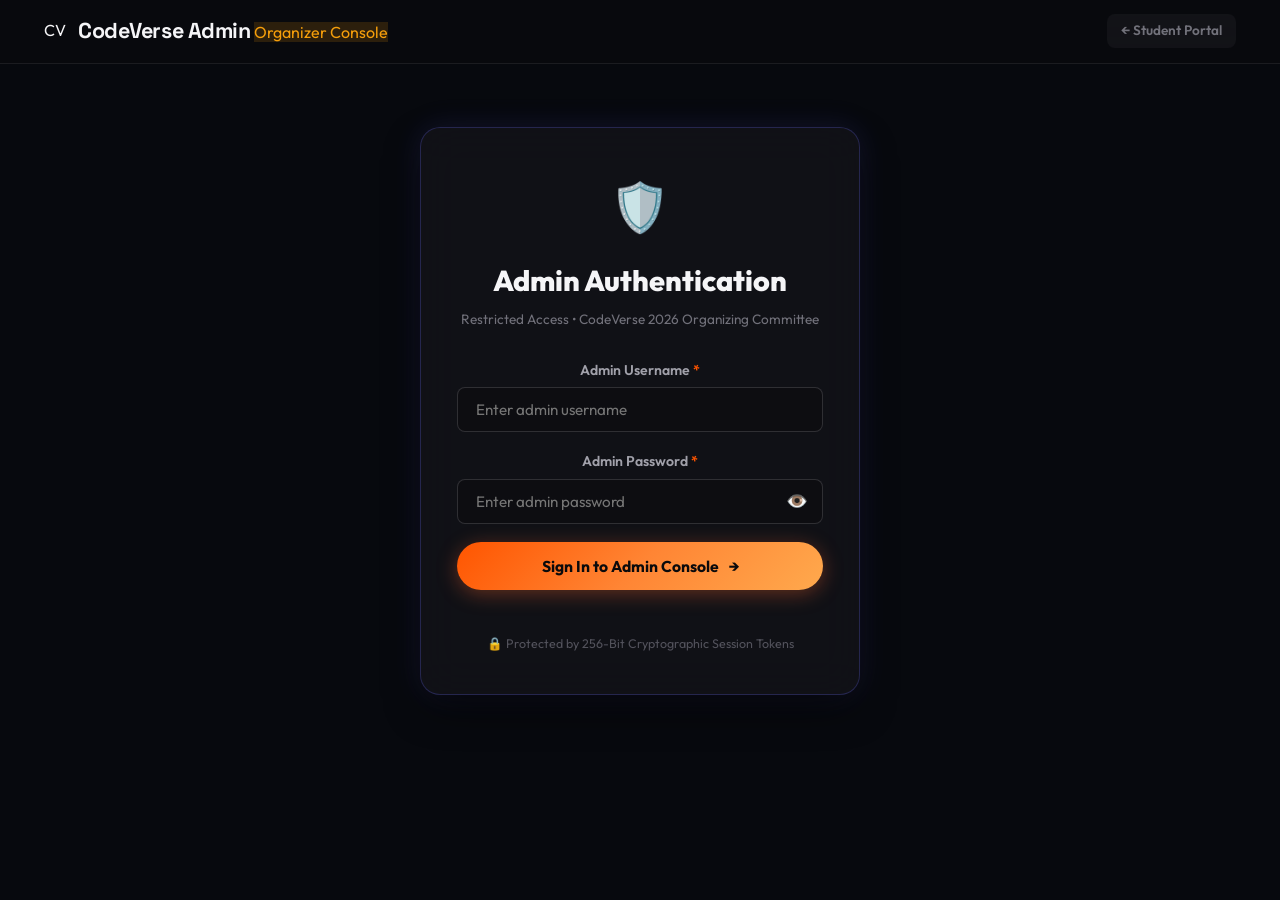
==== public/admin.html @ badb793f "Working" ====
<!DOCTYPE html>
<html lang="en">
<head>
  <meta charset="UTF-8">
  <meta name="viewport" content="width=device-width, initial-scale=1.0">
  <title>Admin Dashboard | CodeVerse Hackathon 2026</title>
  <meta name="description" content="Organizer verification portal for CodeVerse Hackathon 2026. Review registrations, verify UTR payments, view receipts, and export rosters.">
  <link rel="preconnect" href="https://fonts.googleapis.com">
  <link rel="preconnect" href="https://fonts.gstatic.com" crossorigin>
  <link href="https://fonts.googleapis.com/css2?family=Outfit:wght@300;400;500;600;700;800&family=Space+Grotesk:wght@500;600;700;800&family=JetBrains+Mono:wght@400;500;600;700&display=swap" rel="stylesheet">
  <link rel="stylesheet" href="styles.css">
  <link rel="stylesheet" href="admin.css">
</head>
<body class="admin-body">
  <!-- CRT Matrix Scanline Overlay -->
  <div class="cyber-scanline" aria-hidden="true"></div>

  <!-- Ambient background glow elements -->
  <div class="glow-orb orb-1" aria-hidden="true"></div>
  <div class="glow-orb orb-2" aria-hidden="true"></div>

  <!-- Top Navigation -->
  <header class="navbar">
    <div class="nav-container">
      <a href="admin.html" class="nav-brand">
        <div class="brand-symbol">CV</div>
        <div class="brand-text">
          <span class="brand-title">CodeVerse <span class="brand-gradient">Admin</span></span>
          <span class="brand-badge admin-badge">Organizer Console</span>
        </div>
      </a>

      <div class="nav-links">
        <a href="index.html" class="nav-link" id="link-student-portal" title="Return to student portal & log out">
          ← Student Portal
        </a>
        <div id="nav-auth-controls" class="hidden auth-nav-group">
          <span class="user-greeting-badge">
            <span class="online-indicator"></span>
            <span id="nav-user-display">Metaverse_Admin</span>
          </span>
          <button type="button" class="btn btn-primary btn-sm" id="btn-export-excel" title="Download Master Excel Workbook">
            📥 Export Excel (.xlsx)
          </button>
          <button type="button" class="btn btn-secondary btn-sm" id="btn-admin-logout" title="Sign out of admin session & return to landing page">
            🔒 Logout
          </button>
        </div>
      </div>
    </div>
  </header>

  <!-- ================= AUTHENTICATION / LOGIN SCREEN ================= -->
  <section id="admin-login-screen" class="login-wrapper">
    <div class="card login-card">
      <div class="login-header">
        <div class="login-shield-icon">🛡️</div>
        <h1 class="login-title">Admin Authentication</h1>
        <p class="login-subtitle">Restricted Access • CodeVerse 2026 Organizing Committee</p>
      </div>

      <div id="login-error-alert" class="login-alert hidden">
        ❌ Invalid admin credentials. Access denied.
      </div>

      <form id="admin-login-form" novalidate>
        <div class="form-group mb-3">
          <label for="admin-login-user" class="form-label">
            Admin Username <span class="required">*</span>
          </label>
          <input type="text" id="admin-login-user" class="form-input" placeholder="Enter admin username" required autocomplete="username">
        </div>

        <div class="form-group mb-4">
          <label for="admin-login-pass" class="form-label">
            Admin Password <span class="required">*</span>
          </label>
          <div class="password-input-wrapper">
            <input type="password" id="admin-login-pass" class="form-input" placeholder="Enter admin password" required autocomplete="current-password">
            <button type="button" class="btn-toggle-pass" id="btn-toggle-pass" title="Show/Hide Password">👁️</button>
          </div>
        </div>

        <button type="submit" class="btn btn-primary btn-block" id="btn-submit-login">
          Sign In to Admin Console <span class="btn-arrow">→</span>
        </button>
      </form>

      <div class="login-footer">
        <span>🔒 Protected by 256-Bit Cryptographic Session Tokens</span>
      </div>
    </div>
  </section>

  <!-- ================= MAIN ADMIN DASHBOARD (PROTECTED) ================= -->
  <main id="admin-dashboard-screen" class="container admin-container hidden">
    <!-- Admin Header -->
    <div class="admin-header-row">
      <div>
        <h1 class="admin-page-title">Team Verification & Payment Audit</h1>
        <p class="admin-page-sub">
          Review incoming teams who have <strong>fully submitted</strong> details, transaction UTR, and uploaded payment receipts.
        </p>
      </div>
      <div class="admin-actions-top">
        <button type="button" class="btn btn-secondary btn-sm" id="btn-refresh-data">
          🔄 Refresh
        </button>
      </div>
    </div>

    <!-- Live Metric Cards -->
    <div class="metrics-grid">
      <div class="metric-card">
        <div class="metric-card-icon bg-indigo">👥</div>
        <div class="metric-card-data">
          <span class="metric-card-label">Fully Submitted</span>
          <span class="metric-card-num" id="stat-total-teams">0</span>
        </div>
      </div>

      <div class="metric-card">
        <div class="metric-card-icon bg-amber">⏳</div>
        <div class="metric-card-data">
          <span class="metric-card-label">Pending Verification</span>
          <span class="metric-card-num text-amber" id="stat-pending-verification">0</span>
        </div>
      </div>

      <div class="metric-card">
        <div class="metric-card-icon bg-emerald">✅</div>
        <div class="metric-card-data">
          <span class="metric-card-label">Verified Teams</span>
          <span class="metric-card-num text-emerald" id="stat-verified-teams">0</span>
        </div>
      </div>

      <div class="metric-card">
        <div class="metric-card-icon bg-rose">❌</div>
        <div class="metric-card-data">
          <span class="metric-card-label">Rejected</span>
          <span class="metric-card-num text-rose" id="stat-rejected-teams">0</span>
        </div>
      </div>

      <div class="metric-card">
        <div class="metric-card-icon bg-cyan">💰</div>
        <div class="metric-card-data">
          <span class="metric-card-label">Verified Revenue</span>
          <span class="metric-card-num text-cyan" id="stat-total-revenue">₹0</span>
        </div>
      </div>
    </div>

    <!-- Edit Window & Deadline Settings Card -->
    <div class="card admin-settings-card">
      <div class="settings-card-header">
        <div class="settings-title-group">
          <span class="settings-icon">⏰</span>
          <div>
            <h3 class="settings-title">Student Registration & Team Edit Deadline</h3>
            <p class="settings-sub">Set the deadline until which students can update team name, topics, leader, and member details.</p>
          </div>
        </div>
        <div id="deadline-status-pill" class="badge-deadline open">
          <span class="status-indicator-dot pulse"></span>
          <span id="deadline-status-text">Edit Window: Open</span>
        </div>
      </div>

      <div class="settings-form-row">
        <div class="deadline-input-wrap">
          <label for="admin-deadline-input" class="form-label">Set Edit Deadline (Date & Time):</label>
          <input type="datetime-local" id="admin-deadline-input" class="form-input deadline-datetime-input">
        </div>
        <div class="settings-btn-group">
          <button type="button" class="btn btn-primary" id="btn-save-deadline">
            💾 Save Deadline
          </button>
          <button type="button" class="btn btn-secondary" id="btn-clear-deadline" title="Allow edits indefinitely">
            🔓 Open Indefinitely
          </button>
        </div>
      </div>
      <div class="deadline-active-info">
        Current Setting: <strong id="current-deadline-display">No deadline set (Edits are open)</strong>
      </div>
    </div>

    <!-- Filter & Search Toolbar -->
    <div class="admin-toolbar card">
      <div class="search-box">
        <span class="search-icon">🔍</span>
        <input type="text" id="admin-search-input" class="search-input" placeholder="Search by Team Name, Reg ID, UTR, or Leader...">
      </div>

      <div class="filter-group">
        <label for="admin-filter-status" class="filter-label">Verification Status:</label>
        <select id="admin-filter-status" class="filter-select">
          <option value="ALL">All Fully Submitted</option>
          <option value="PENDING_VERIFICATION" selected>Pending Verification Only</option>
          <option value="VERIFIED">Verified Only</option>
          <option value="REJECTED">Rejected Only</option>
        </select>
      </div>
    </div>

    <!-- Teams Table -->
    <div class="card table-card">
      <div class="table-responsive">
        <table class="admin-table">
          <thead>
            <tr>
              <th>Reg ID</th>
              <th>Team & Track</th>
              <th>Team Leader</th>
              <th>Members</th>
              <th>Payment & UTR</th>
              <th>Proof Screenshot</th>
              <th>Status</th>
              <th>Actions</th>
            </tr>
          </thead>
          <tbody id="admin-table-body">
            <!-- Dynamically populated -->
            <tr>
              <td colspan="8" class="text-center py-5">Loading registrations...</td>
            </tr>
          </tbody>
        </table>
      </div>
    </div>
  </main>

  <!-- ================= DETAIL & VERIFICATION MODAL ================= -->
  <div class="modal-overlay hidden" id="team-detail-modal">
    <div class="modal-card modal-lg">
      <div class="modal-header">
        <div class="modal-header-left">
          <button type="button" class="btn btn-secondary btn-sm btn-modal-back" id="btn-modal-header-back" title="Go back to registrations table">
            ← Back
          </button>
          <div>
            <h3 class="modal-title" id="modal-team-title">Team Name</h3>
            <span class="modal-subtitle monospace" id="modal-team-reg-id">CV26-TM-XXXXX</span>
          </div>
        </div>
        <button type="button" class="modal-close" id="modal-detail-close" aria-label="Close modal">&times;</button>
      </div>

      <div class="modal-body">
        <!-- Team & Track Banner -->
        <div class="modal-info-row">
          <div class="modal-info-pill">
            <span class="info-label">Track:</span>
            <strong id="modal-track-val">-</strong>
          </div>
          <div class="modal-info-pill">
            <span class="info-label">Project:</span>
            <span id="modal-project-val">-</span>
          </div>
          <div class="modal-info-pill">
            <span class="info-label">Submitted:</span>
            <span id="modal-created-val">-</span>
          </div>
        </div>

        <!-- Roster Section (All 4 Members Dedicated Space) -->
        <div class="modal-section">
          <h4 class="modal-section-title">Team Members Details (Leader + Members)</h4>
          <div class="table-responsive">
            <table class="roster-table mini">
              <thead>
                <tr>
                  <th>Role</th>
                  <th>Full Name</th>
                  <th>Reg. / Roll Number</th>
                  <th>College Email</th>
                  <th>Phone Number</th>
                </tr>
              </thead>
              <tbody id="modal-roster-tbody">
                <!-- Roster rows -->
              </tbody>
            </table>
          </div>
        </div>

        <!-- Payment Verification Box -->
        <div class="modal-section payment-review-section">
          <h4 class="modal-section-title">Payment Transaction & Screenshot Proof</h4>
          <div class="payment-audit-grid">
            <div class="audit-details">
              <div class="audit-row">
                <span class="audit-key">Payment Method:</span>
                <strong id="modal-pay-method">UPI</strong>
              </div>
              <div class="audit-row">
                <span class="audit-key">Transaction ID / UTR:</span>
                <span class="audit-val monospace font-bold" id="modal-pay-utr">-</span>
              </div>
              <div class="audit-row">
                <span class="audit-key">Amount Paid:</span>
                <strong class="text-emerald" id="modal-pay-amount">₹400</strong>
              </div>
              <div class="audit-row">
                <span class="audit-key">Transaction Date:</span>
                <span id="modal-pay-date">-</span>
              </div>
              <div class="audit-row">
                <span class="audit-key">Proof Uploaded:</span>
                <span id="modal-pay-submitted">-</span>
              </div>
              <div class="audit-row">
                <span class="audit-key">Existing Remarks:</span>
                <span id="modal-pay-notes" class="text-muted">None</span>
              </div>
            </div>

            <!-- Proof Image Preview -->
            <div class="audit-proof-box">
              <span class="audit-key">Screenshot Proof:</span>
              <div id="modal-proof-container" class="proof-container">
                <!-- Image or placeholder -->
              </div>
            </div>
          </div>
        </div>

        <!-- Verification Action Form -->
        <div class="modal-section action-section">
          <h4 class="modal-section-title">Organizer Verification Decision</h4>
          <div class="verification-controls">
            <div class="form-group mb-3">
              <label for="admin-action-notes" class="form-label">Organizer Notes / Rejection Reason (optional):</label>
              <input type="text" id="admin-action-notes" class="form-input" placeholder="e.g. UTR cross-verified in bank statement">
            </div>

            <div class="action-buttons-row">
              <button type="button" class="btn btn-success font-bold" id="btn-action-verify">
                ✅ Accept & Verify Team
              </button>
              <button type="button" class="btn btn-danger font-bold" id="btn-action-reject">
                ❌ Reject Payment
              </button>
              <button type="button" class="btn btn-warning" id="btn-action-pending">
                ⏳ Revert to Pending
              </button>
              <button type="button" class="btn btn-primary" id="btn-action-open-edit">
                ✏️ Edit Team Data
              </button>
              <button type="button" class="btn btn-danger-soft" id="btn-action-delete-team" title="Permanently delete this team registration">
                🗑️ Delete Team
              </button>
              <button type="button" class="btn btn-secondary" id="btn-modal-back">
                ← Back to Table
              </button>
            </div>
          </div>
        </div>

      </div>
    </div>
  </div>

  <!-- ================= ADMIN FULL DATA EDIT MODAL ================= -->
  <div class="modal-overlay hidden" id="admin-edit-modal">
    <div class="modal-card modal-lg">
      <div class="modal-header">
        <div class="modal-header-left">
          <button type="button" class="btn btn-secondary btn-sm" id="btn-admin-edit-cancel">← Cancel</button>
          <div>
            <h3 class="modal-title">✏️ Admin Edit: <span id="edit-modal-team-title">Team Name</span></h3>
            <span class="modal-subtitle monospace" id="edit-modal-reg-id">CV26-TM-XXXXX</span>
          </div>
        </div>
        <button type="button" class="modal-close" id="btn-admin-edit-close" aria-label="Close modal">&times;</button>
      </div>

      <form id="admin-edit-form" class="modal-body">
        <!-- Team & Track Settings -->
        <div class="modal-section">
          <h4 class="modal-section-title">1. Team & Track Details</h4>
          <div class="form-grid-3">
            <div class="form-group">
              <label class="form-label" for="edit-team-name">Team Name:</label>
              <input type="text" id="edit-team-name" class="form-input" required>
            </div>
            <div class="form-group">
              <label class="form-label" for="edit-team-track">Innovation Sector / Track:</label>
              <select id="edit-team-track" class="form-input form-select" required>
                <option value="AI & Intelligent Systems">AI & Intelligent Systems</option>
                <option value="Web3, DeFi & Cryptography">Web3, DeFi & Cryptography</option>
                <option value="Cybersecurity & Cloud Resilience">Cybersecurity & Cloud Resilience</option>
                <option value="HealthTech & BioInformatics">HealthTech & BioInformatics</option>
                <option value="FinTech & Algorithmic Systems">FinTech & Algorithmic Systems</option>
                <option value="Open Innovation / Moonshots">Open Innovation / Moonshots</option>
              </select>
            </div>
            <div class="form-group">
              <label class="form-label" for="edit-team-status">Verification Status:</label>
              <select id="edit-team-status" class="form-input form-select" required>
                <option value="VERIFIED">VERIFIED</option>
                <option value="PENDING_VERIFICATION">PENDING_VERIFICATION</option>
                <option value="REJECTED">REJECTED</option>
              </select>
            </div>
          </div>

          <div class="form-group mt-3">
            <label class="form-label" for="edit-project-title">Project Title (Optional):</label>
            <input type="text" id="edit-project-title" class="form-input" placeholder="e.g. Autonomous Reasoning Agent">
          </div>
        </div>

        <!-- 4 Members Details -->
        <div class="modal-section">
          <h4 class="modal-section-title">2. Squad Members (Leader + 3 Members)</h4>

          <!-- Leader -->
          <div class="member-edit-card leader-card">
            <div class="member-edit-header">
              <span class="member-role-badge leader-badge">👑 Team Leader (Member 1)</span>
            </div>
            <div class="form-grid-4">
              <div class="form-group">
                <label class="form-label">Full Name:</label>
                <input type="text" id="edit-m1-name" class="form-input" required>
              </div>
              <div class="form-group">
                <label class="form-label">Reg. / Roll Number:</label>
                <input type="text" id="edit-m1-reg" class="form-input monospace" required>
              </div>
              <div class="form-group">
                <label class="form-label">College Email:</label>
                <input type="email" id="edit-m1-email" class="form-input" required>
              </div>
              <div class="form-group">
                <label class="form-label">Phone Number:</label>
                <input type="tel" id="edit-m1-phone" class="form-input monospace" required>
              </div>
            </div>
          </div>

          <!-- Member 2 -->
          <div class="member-edit-card">
            <div class="member-edit-header">
              <span class="member-role-badge">👥 Member 2</span>
            </div>
            <div class="form-grid-4">
              <div class="form-group">
                <label class="form-label">Full Name:</label>
                <input type="text" id="edit-m2-name" class="form-input" required>
              </div>
              <div class="form-group">
                <label class="form-label">Reg. / Roll Number:</label>
                <input type="text" id="edit-m2-reg" class="form-input monospace" required>
              </div>
              <div class="form-group">
                <label class="form-label">College Email:</label>
                <input type="email" id="edit-m2-email" class="form-input" required>
              </div>
              <div class="form-group">
                <label class="form-label">Phone Number:</label>
                <input type="tel" id="edit-m2-phone" class="form-input monospace" required>
              </div>
            </div>
          </div>

          <!-- Member 3 -->
          <div class="member-edit-card">
            <div class="member-edit-header">
              <span class="member-role-badge">👥 Member 3</span>
            </div>
            <div class="form-grid-4">
              <div class="form-group">
                <label class="form-label">Full Name:</label>
                <input type="text" id="edit-m3-name" class="form-input" required>
              </div>
              <div class="form-group">
                <label class="form-label">Reg. / Roll Number:</label>
                <input type="text" id="edit-m3-reg" class="form-input monospace" required>
              </div>
              <div class="form-group">
                <label class="form-label">College Email:</label>
                <input type="email" id="edit-m3-email" class="form-input" required>
              </div>
              <div class="form-group">
                <label class="form-label">Phone Number:</label>
                <input type="tel" id="edit-m3-phone" class="form-input monospace" required>
              </div>
            </div>
          </div>

          <!-- Member 4 -->
          <div class="member-edit-card">
            <div class="member-edit-header">
              <span class="member-role-badge">👥 Member 4</span>
            </div>
            <div class="form-grid-4">
              <div class="form-group">
                <label class="form-label">Full Name:</label>
                <input type="text" id="edit-m4-name" class="form-input" required>
              </div>
              <div class="form-group">
                <label class="form-label">Reg. / Roll Number:</label>
                <input type="text" id="edit-m4-reg" class="form-input monospace" required>
              </div>
              <div class="form-group">
                <label class="form-label">College Email:</label>
                <input type="email" id="edit-m4-email" class="form-input" required>
              </div>
              <div class="form-group">
                <label class="form-label">Phone Number:</label>
                <input type="tel" id="edit-m4-phone" class="form-input monospace" required>
              </div>
            </div>
          </div>
        </div>

        <!-- Payment Details -->
        <div class="modal-section">
          <h4 class="modal-section-title">3. Payment Details</h4>
          <div class="form-grid-3">
            <div class="form-group">
              <label class="form-label" for="edit-pay-utr">Transaction ID / UTR:</label>
              <input type="text" id="edit-pay-utr" class="form-input monospace font-bold" required>
            </div>
            <div class="form-group">
              <label class="form-label" for="edit-pay-amount">Amount Paid (₹):</label>
              <input type="number" id="edit-pay-amount" class="form-input" value="400" required>
            </div>
            <div class="form-group">
              <label class="form-label" for="edit-pay-method">Payment Method:</label>
              <select id="edit-pay-method" class="form-input form-select">
                <option value="UPI">UPI</option>
                <option value="Bank Transfer">Bank Transfer (NEFT/IMPS)</option>
              </select>
            </div>
          </div>
          <div class="form-group mt-3">
            <label class="form-label" for="edit-pay-notes">Admin Notes / Remarks:</label>
            <input type="text" id="edit-pay-notes" class="form-input" placeholder="e.g. Verified against bank statement">
          </div>
        </div>

        <!-- Form Submission Footer -->
        <div class="action-buttons-row mt-4">
          <button type="submit" class="btn btn-primary font-bold" id="btn-save-admin-edit">
            💾 Save All Updates
          </button>
          <button type="button" class="btn btn-secondary" id="btn-admin-edit-cancel-bottom">
            Cancel
          </button>
        </div>
      </form>
    </div>
  </div>

  <!-- ================= IMAGE LIGHTBOX MODAL ================= -->
  <div class="modal-overlay hidden" id="lightbox-modal">
    <div class="lightbox-content">
      <button type="button" class="modal-close lightbox-close" id="lightbox-close">&times;</button>
      <img id="lightbox-img" src="" alt="Payment Receipt Proof Enclosure" class="lightbox-image">
    </div>
  </div>

  <!-- Toast Notification Container -->
  <div class="toast-container" id="toast-container"></div>

  <script src="admin.js"></script>
</body>
</html>
---- public/styles.css ----
/* ==========================================================================
   CODEVERSE HACKATHON 2026 — FUTURISTIC 3D PARALLAX & GLASSMORPHISM THEME
   Palette: Dark Charcoal (#0a0a0c, #111115), Neon Orange / Radiant Copper (#ff5500, #ff6b2b, #ffa94d),
   Off-White typography (#f5f5f7), Glassmorphic frosted panels, 3D Tilt & Parallax depth.
   ========================================================================== */

@import url('https://fonts.googleapis.com/css2?family=Space+Grotesk:wght@400;500;600;700;800&family=Outfit:wght@300;400;500;600;700;800&family=JetBrains+Mono:wght@400;500;600;700&display=swap');

:root {
  /* Core Charcoal Backgrounds */
  --bg-base: #0a0a0c;
  --bg-deep: #070709;
  --bg-surface: rgba(18, 18, 24, 0.7);
  --bg-surface-solid: #121218;
  --bg-card: rgba(22, 22, 28, 0.65);
  --bg-card-hover: rgba(30, 30, 38, 0.85);
  --bg-input: rgba(14, 14, 18, 0.95);
  --bg-modal: rgba(16, 16, 22, 0.92);

  /* Neon Orange & Radiant Copper Accents */
  --copper: #ff6b2b;
  --copper-hot: #ff5500;
  --copper-light: #ff8534;
  --copper-soft: #ffa94d;
  --copper-glow: rgba(255, 107, 43, 0.35);
  --copper-glow-lg: 0 0 35px rgba(255, 107, 43, 0.45);
  --copper-subtle: rgba(255, 107, 43, 0.12);
  --copper-border: rgba(255, 107, 43, 0.28);
  --copper-border-bright: rgba(255, 107, 43, 0.65);

  /* Gradients */
  --grad-copper: linear-gradient(135deg, #ff5500 0%, #ff8534 50%, #ffa94d 100%);
  --grad-copper-dark: linear-gradient(135deg, rgba(255, 85, 0, 0.15) 0%, rgba(255, 133, 52, 0.05) 100%);
  --grad-gold: linear-gradient(135deg, #ffb703 0%, #fd9e02 100%);

  /* Neutrals & Typography */
  --text-main: #f5f5f7;
  --text-secondary: #a1a1aa;
  --text-muted: #71717a;
  --text-dim: #52525b;

  /* Glassmorphism Borders & Shadows */
  --border-glass: rgba(255, 255, 255, 0.08);
  --border-glass-light: rgba(255, 255, 255, 0.14);
  --shadow-glass: 0 16px 40px rgba(0, 0, 0, 0.65);
  --shadow-card-hover: 0 24px 60px rgba(0, 0, 0, 0.8), 0 0 30px rgba(255, 107, 43, 0.2);

  /* Status Tokens */
  --success: #10b981;
  --success-glow: rgba(16, 185, 129, 0.3);
  --warning: #f59e0b;
  --danger: #ef4444;

  /* Fonts */
  --font-display: 'Space Grotesk', -apple-system, BlinkMacSystemFont, sans-serif;
  --font-body: 'Outfit', -apple-system, BlinkMacSystemFont, sans-serif;
  --font-mono: 'JetBrains Mono', monospace;

  /* Radii */
  --radius-sm: 8px;
  --radius-md: 14px;
  --radius-lg: 20px;
  --radius-full: 9999px;

  /* Transitions */
  --ease-smooth: cubic-bezier(0.16, 1, 0.3, 1);
  --trans-fast: 180ms var(--ease-smooth);
  --trans-base: 280ms var(--ease-smooth);
  --trans-slow: 450ms var(--ease-smooth);
}

/* Base Reset */
*, *::before, *::after {
  box-sizing: border-box;
  margin: 0;
  padding: 0;
}

html {
  scroll-behavior: smooth;
  color-scheme: dark;
  background-color: var(--bg-base);
}

body {
  font-family: var(--font-body);
  background-color: var(--bg-base);
  color: var(--text-main);
  line-height: 1.6;
  min-height: 100vh;
  position: relative;
  overflow-x: hidden;
  -webkit-font-smoothing: antialiased;
}

img, svg, video, canvas {
  max-width: 100%;
  height: auto;
  display: block;
}

/* ================= BACKGROUND CANVAS & AMBIENT MESH ================= */
.particle-canvas {
  position: fixed;
  top: 0;
  left: 0;
  width: 100vw;
  height: 100vh;
  pointer-events: none;
  z-index: 0;
  opacity: 0.65;
}

.ambient-glow {
  position: fixed;
  border-radius: 50%;
  filter: blur(120px);
  pointer-events: none;
  z-index: 0;
  opacity: 0.35;
  will-change: transform;
}

.glow-1 {
  top: -10%;
  left: 30%;
  width: 600px;
  height: 600px;
  background: radial-gradient(circle, rgba(255, 85, 0, 0.28) 0%, transparent 70%);
  animation: orbFloat1 18s ease-in-out infinite alternate;
}

.glow-2 {
  top: 40%;
  right: -5%;
  width: 550px;
  height: 550px;
  background: radial-gradient(circle, rgba(255, 133, 52, 0.2) 0%, transparent 70%);
  animation: orbFloat2 22s ease-in-out infinite alternate;
}

.glow-3 {
  bottom: 5%;
  left: 10%;
  width: 500px;
  height: 500px;
  background: radial-gradient(circle, rgba(232, 89, 12, 0.18) 0%, transparent 70%);
  animation: orbFloat3 20s ease-in-out infinite alternate;
}

@keyframes orbFloat1 {
  0% { transform: translate(0, 0) scale(1); }
  100% { transform: translate(60px, 80px) scale(1.15); }
}

@keyframes orbFloat2 {
  0% { transform: translate(0, 0) scale(1); }
  100% { transform: translate(-80px, -60px) scale(1.1); }
}

@keyframes orbFloat3 {
  0% { transform: translate(0, 0) scale(1); }
  100% { transform: translate(50px, -70px) scale(1.2); }
}

/* ================= LIVE TICKER MARQUEE ================= */
.live-ticker-banner {
  background: rgba(14, 14, 18, 0.85);
  backdrop-filter: blur(10px);
  border-bottom: 1px solid var(--border-glass);
  color: var(--text-secondary);
  font-family: var(--font-mono);
  font-size: 0.78rem;
  padding: 8px 0;
  overflow: hidden;
  position: relative;
  z-index: 40;
}

.ticker-scroll {
  display: flex;
  width: max-content;
  animation: tickerLoop 32s linear infinite;
}

.ticker-content {
  display: flex;
  align-items: center;
  white-space: nowrap;
  gap: 16px;
  padding-right: 16px;
}

.ticker-badge {
  display: inline-flex;
  align-items: center;
  gap: 6px;
  background: var(--copper-subtle);
  color: var(--copper-light);
  border: 1px solid var(--copper-border);
  padding: 2px 8px;
  border-radius: var(--radius-full);
  font-weight: 700;
  font-size: 0.72rem;
}

.pulse-dot {
  width: 6px;
  height: 6px;
  border-radius: 50%;
  background: var(--copper-hot);
  box-shadow: 0 0 8px var(--copper-hot);
  animation: pulseLight 1.5s infinite;
}

@keyframes pulseLight {
  0%, 100% { opacity: 1; transform: scale(1); }
  50% { opacity: 0.4; transform: scale(0.85); }
}

.ticker-sep {
  color: var(--copper);
  opacity: 0.6;
}

.text-copper {
  color: var(--copper-light);
}

@keyframes tickerLoop {
  0% { transform: translateX(0); }
  100% { transform: translateX(-50%); }
}

/* ================= TOP NAVIGATION ================= */
.navbar {
  position: sticky;
  top: 0;
  z-index: 100;
  background: rgba(10, 10, 14, 0.75);
  backdrop-filter: blur(20px);
  -webkit-backdrop-filter: blur(20px);
  border-bottom: 1px solid var(--border-glass);
  padding: 14px 0;
  transition: all var(--trans-base);
}

.nav-container {
  max-width: 1240px;
  margin: 0 auto;
  padding: 0 24px;
  display: flex;
  align-items: center;
  justify-content: space-between;
}

/* Left: Logo & Website Name */
.nav-brand {
  display: flex;
  align-items: center;
  gap: 12px;
  text-decoration: none;
  color: var(--text-main);
  transition: transform var(--trans-fast);
}

.nav-brand:hover {
  transform: translateY(-1px);
}

.brand-logo-badge {
  width: 40px;
  height: 40px;
  border-radius: var(--radius-md);
  background: var(--grad-copper);
  display: flex;
  align-items: center;
  justify-content: center;
  font-family: var(--font-display);
  font-weight: 800;
  font-size: 1.15rem;
  color: #0a0a0c;
  box-shadow: 0 4px 16px var(--copper-glow);
}

.brand-text-block {
  display: flex;
  align-items: baseline;
  gap: 6px;
}

.brand-title {
  font-family: var(--font-display);
  font-size: 1.35rem;
  font-weight: 700;
  letter-spacing: -0.02em;
}

.brand-sub {
  font-family: var(--font-mono);
  font-size: 0.75rem;
  color: var(--copper-light);
  font-weight: 600;
  background: var(--copper-subtle);
  padding: 2px 6px;
  border-radius: var(--radius-sm);
  border: 1px solid var(--copper-border);
}

/* Right: Action Buttons */
.nav-actions-right {
  display: flex;
  align-items: center;
  gap: 12px;
}

.nav-btn {
  display: inline-flex;
  align-items: center;
  gap: 8px;
  padding: 8px 16px;
  border-radius: var(--radius-full);
  font-family: var(--font-body);
  font-size: 0.88rem;
  font-weight: 600;
  text-decoration: none;
  color: var(--text-secondary);
  background: rgba(255, 255, 255, 0.04);
  border: 1px solid var(--border-glass);
  cursor: pointer;
  transition: all var(--trans-base);
}

.nav-btn:hover {
  color: var(--text-main);
  background: rgba(255, 255, 255, 0.08);
  border-color: var(--border-glass-light);
  transform: translateY(-2px);
}

.nav-btn-track:hover {
  border-color: var(--copper-border);
  color: var(--copper-light);
  box-shadow: 0 4px 18px var(--copper-subtle);
}

.nav-btn-edit {
  background: var(--copper-subtle);
  color: var(--copper-light);
  border-color: var(--copper-border);
}

.nav-btn-edit:hover {
  background: var(--copper-hot);
  color: #0a0a0c;
  border-color: var(--copper-hot);
  box-shadow: 0 4px 20px var(--copper-glow);
}

.nav-btn-admin {
  background: rgba(255, 255, 255, 0.03);
}

.admin-indicator-dot {
  width: 7px;
  height: 7px;
  border-radius: 50%;
  background: var(--copper-light);
  box-shadow: 0 0 8px var(--copper-light);
}

/* ================= TYPOGRAPHY & GRADIENTS ================= */
.gradient-text {
  background: var(--grad-copper);
  -webkit-background-clip: text;
  -webkit-text-fill-color: transparent;
  display: inline-block;
}

/* Container */
.container {
  max-width: 1240px;
  margin: 0 auto;
  padding: 0 24px;
  position: relative;
  z-index: 10;
}

.section {
  padding: 100px 0;
  position: relative;
}

.section-head {
  max-width: 760px;
  margin: 0 auto 60px;
}

.section-tag {
  font-family: var(--font-mono);
  font-size: 0.8rem;
  color: var(--copper-light);
  font-weight: 700;
  letter-spacing: 0.1em;
  margin-bottom: 12px;
}

.section-title {
  font-family: var(--font-display);
  font-size: 2.5rem;
  font-weight: 800;
  line-height: 1.2;
  letter-spacing: -0.03em;
  margin-bottom: 16px;
}

.section-sub {
  font-size: 1.05rem;
  color: var(--text-secondary);
  line-height: 1.7;
}

.text-center {
  text-align: center;
}

/* ================= HERO SECTION ================= */
.hero-section {
  padding: 120px 0 100px;
  min-height: 85vh;
  display: flex;
  align-items: center;
  position: relative;
  overflow: hidden;
}

.hero-content {
  text-align: center;
  max-width: 960px;
}

.hero-pill-announcement {
  display: inline-flex;
  align-items: center;
  gap: 10px;
  padding: 6px 18px;
  background: rgba(255, 107, 43, 0.08);
  border: 1px solid var(--copper-border);
  border-radius: var(--radius-full);
  font-family: var(--font-mono);
  font-size: 0.84rem;
  color: var(--copper-light);
  font-weight: 600;
  margin-bottom: 28px;
  box-shadow: 0 4px 20px rgba(255, 85, 0, 0.15);
}

.pill-spark {
  animation: pulseLight 1.8s infinite;
}

.hero-title {
  font-family: var(--font-display);
  font-size: clamp(2rem, 5.2vw, 3.6rem);
  font-weight: 800;
  line-height: 1.18;
  letter-spacing: -0.03em;
  margin-bottom: 24px;
  word-break: normal;
  overflow-wrap: break-word;
}

.typewriter-target {
  display: inline;
  word-break: normal;
  overflow-wrap: break-word;
}

.typewriter-cursor {
  color: var(--copper-light);
  font-weight: 300;
  animation: blinkCursor 0.9s infinite;
}

@keyframes blinkCursor {
  0%, 100% { opacity: 1; }
  50% { opacity: 0; }
}

.hero-subtitle {
  font-size: clamp(0.95rem, 2.2vw, 1.2rem);
  color: var(--text-secondary);
  max-width: 780px;
  margin: 0 auto 36px;
  line-height: 1.7;
  padding: 0 12px;
}

.hero-subtitle strong {
  color: var(--text-main);
}

/* Hero CTAs */
.hero-cta-group {
  display: flex;
  align-items: center;
  justify-content: center;
  gap: 16px;
  margin-bottom: 50px;
  flex-wrap: wrap;
}

/* Floating 3D Parallax Badges */
.floating-badge {
  position: absolute;
  padding: 10px 18px;
  background: rgba(22, 22, 28, 0.75);
  backdrop-filter: blur(16px);
  -webkit-backdrop-filter: blur(16px);
  border: 1px solid var(--border-glass-light);
  border-radius: var(--radius-full);
  font-family: var(--font-mono);
  font-size: 0.8rem;
  font-weight: 600;
  color: var(--text-secondary);
  box-shadow: 0 12px 30px rgba(0, 0, 0, 0.6), 0 0 20px rgba(255, 107, 43, 0.15);
  pointer-events: none;
  z-index: 2;
  animation: floatDrift 8s ease-in-out infinite alternate;
}

.badge-top-left {
  top: 12%;
  left: 3%;
  animation-delay: 0s;
}

.badge-top-right {
  top: 14%;
  right: 4%;
  animation-delay: 1.5s;
}

.badge-bottom-left {
  bottom: 16%;
  left: 4%;
  animation-delay: 2.5s;
}

.badge-bottom-right {
  bottom: 18%;
  right: 3%;
  animation-delay: 3.5s;
}

@keyframes floatDrift {
  0% { transform: translateY(0) rotate(0deg); }
  50% { transform: translateY(-14px) rotate(1deg); }
  100% { transform: translateY(8px) rotate(-1deg); }
}

/* Key Metrics Strip */
.metrics-glass-strip {
  display: flex;
  align-items: center;
  justify-content: space-between;
  background: rgba(18, 18, 24, 0.85);
  backdrop-filter: blur(24px);
  -webkit-backdrop-filter: blur(24px);
  border: 1px solid var(--border-glass-light);
  border-radius: var(--radius-lg);
  padding: 18px 30px;
  box-shadow: 0 16px 40px rgba(0, 0, 0, 0.65), 0 0 30px rgba(255, 85, 0, 0.12);
  max-width: 1080px;
  width: 100%;
  margin: 0 auto;
  gap: 16px;
}

.metric-block {
  display: flex;
  align-items: center;
  gap: 14px;
  text-align: left;
  flex: 1;
  min-width: 0;
}

.metric-icon-wrap {
  width: 44px;
  height: 44px;
  border-radius: 12px;
  background: rgba(255, 107, 43, 0.12);
  border: 1px solid var(--copper-border);
  display: flex;
  align-items: center;
  justify-content: center;
  font-size: 1.3rem;
  flex-shrink: 0;
  box-shadow: 0 4px 14px rgba(255, 85, 0, 0.15);
}

.metric-details {
  display: flex;
  flex-direction: column;
  text-align: left;
  min-width: 0;
  gap: 3px;
}

.metric-caption {
  font-family: var(--font-mono);
  font-size: 0.72rem;
  font-weight: 700;
  color: var(--copper-light);
  text-transform: uppercase;
  letter-spacing: 0.08em;
  white-space: nowrap;
}

.metric-num {
  font-family: var(--font-display);
  font-size: 1.05rem;
  font-weight: 700;
  color: #ffffff;
  white-space: nowrap;
  letter-spacing: -0.01em;
}

.metric-sep {
  color: var(--copper-light);
  margin: 0 4px;
  opacity: 0.8;
}

.metric-divider {
  width: 1px;
  height: 38px;
  background: var(--border-glass-light);
  flex-shrink: 0;
}

/* ================= BUTTONS ================= */
.btn {
  display: inline-flex;
  align-items: center;
  justify-content: center;
  gap: 10px;
  padding: 14px 28px;
  border-radius: var(--radius-full);
  font-family: var(--font-body);
  font-size: 0.98rem;
  font-weight: 600;
  text-decoration: none;
  cursor: pointer;
  border: none;
  transition: all var(--trans-base);
}

.btn-primary {
  background: var(--grad-copper);
  color: #0a0a0c;
  font-weight: 700;
  box-shadow: 0 4px 20px var(--copper-glow);
}

.btn-primary:hover {
  transform: translateY(-2px) scale(1.02);
  box-shadow: 0 8px 30px rgba(255, 85, 0, 0.5);
  color: #050507;
}

.btn-glow {
  position: relative;
  overflow: hidden;
}

.btn-glow::after {
  content: '';
  position: absolute;
  top: -50%;
  left: -50%;
  width: 200%;
  height: 200%;
  background: linear-gradient(60deg, transparent, rgba(255, 255, 255, 0.35), transparent);
  transform: rotate(25deg) translateY(-100%);
  transition: transform 0.6s ease;
}

.btn-glow:hover::after {
  transform: rotate(25deg) translateY(100%);
}

.btn-glass {
  background: rgba(255, 255, 255, 0.05);
  backdrop-filter: blur(10px);
  color: var(--text-main);
  border: 1px solid var(--border-glass-light);
}

.btn-glass:hover {
  background: rgba(255, 255, 255, 0.1);
  border-color: rgba(255, 255, 255, 0.25);
  transform: translateY(-2px);
}

.btn-secondary {
  background: rgba(255, 255, 255, 0.06);
  color: var(--text-secondary);
  border: 1px solid var(--border-glass);
}

.btn-secondary:hover {
  background: rgba(255, 255, 255, 0.12);
  color: var(--text-main);
}

.btn-sm {
  padding: 8px 16px;
  font-size: 0.85rem;
}

.btn-danger-soft {
  background: rgba(239, 68, 68, 0.1);
  color: #ef4444;
  border: 1px solid rgba(239, 68, 68, 0.25);
}

.btn-danger-soft:hover {
  background: rgba(239, 68, 68, 0.2);
}

/* ================= GLASSMORPHIC CARDS & 3D TILT ================= */
.glass-card {
  background: var(--bg-card);
  backdrop-filter: blur(20px);
  -webkit-backdrop-filter: blur(20px);
  border: 1px solid var(--border-glass);
  border-radius: var(--radius-lg);
  padding: 32px;
  position: relative;
  overflow: hidden;
  transition: transform var(--trans-base), box-shadow var(--trans-base), border-color var(--trans-base);
}

.glass-card:hover {
  border-color: var(--copper-border);
  box-shadow: var(--shadow-card-hover);
  transform: translateY(-4px);
}

.card-glow {
  position: absolute;
  top: 0;
  left: 0;
  width: 100%;
  height: 100%;
  background: radial-gradient(circle at 50% 0%, var(--copper-subtle), transparent 70%);
  opacity: 0;
  pointer-events: none;
  transition: opacity var(--trans-slow);
}

.glass-card:hover .card-glow {
  opacity: 1;
}

/* Features Grid */
.features-grid {
  display: grid;
  grid-template-columns: repeat(3, 1fr);
  gap: 24px;
}

.feature-icon {
  font-size: 2.2rem;
  margin-bottom: 20px;
}

.feature-title {
  font-family: var(--font-display);
  font-size: 1.3rem;
  font-weight: 700;
  margin-bottom: 12px;
}

.feature-desc {
  color: var(--text-secondary);
  font-size: 0.95rem;
  line-height: 1.65;
}

/* Sectors Grid */
.sectors-grid {
  display: grid;
  grid-template-columns: repeat(3, 1fr);
  gap: 24px;
}

.sector-card {
  display: flex;
  flex-direction: column;
}

.sector-head {
  display: flex;
  align-items: center;
  justify-content: space-between;
  margin-bottom: 20px;
}

.sector-icon-box {
  width: 52px;
  height: 52px;
  border-radius: var(--radius-md);
  background: var(--copper-subtle);
  border: 1px solid var(--copper-border);
  display: flex;
  align-items: center;
  justify-content: center;
  font-size: 1.6rem;
}

.sector-num {
  font-family: var(--font-mono);
  font-size: 1.1rem;
  font-weight: 700;
  color: var(--copper-light);
  opacity: 0.6;
}

.sector-name {
  font-family: var(--font-display);
  font-size: 1.35rem;
  font-weight: 700;
  margin-bottom: 12px;
}

.sector-desc {
  color: var(--text-secondary);
  font-size: 0.94rem;
  line-height: 1.65;
  margin-bottom: 24px;
  flex-grow: 1;
}

.sector-tags {
  display: flex;
  flex-wrap: wrap;
  gap: 8px;
}

.tag {
  font-family: var(--font-mono);
  font-size: 0.75rem;
  padding: 4px 10px;
  border-radius: var(--radius-sm);
  background: rgba(255, 255, 255, 0.04);
  border: 1px solid var(--border-glass);
  color: var(--text-secondary);
}

/* ================= PRIZES SECTION ================= */
.prizes-grid {
  display: grid;
  grid-template-columns: repeat(3, 1fr);
  gap: 24px;
  align-items: stretch;
  margin-bottom: 40px;
}

.prize-card {
  text-align: center;
  display: flex;
  flex-direction: column;
}

.featured-prize {
  border-color: var(--copper-border-bright);
  background: linear-gradient(180deg, rgba(30, 24, 20, 0.85) 0%, rgba(18, 18, 24, 0.85) 100%);
  transform: scale(1.03);
  box-shadow: 0 20px 50px rgba(0, 0, 0, 0.8), 0 0 35px var(--copper-subtle);
}

.featured-prize:hover {
  transform: scale(1.05) translateY(-6px);
}

.grand-champion-banner {
  font-family: var(--font-mono);
  font-size: 0.76rem;
  font-weight: 700;
  letter-spacing: 0.15em;
  color: #ffb703;
  margin-bottom: 12px;
}

.prize-rank-pill {
  display: inline-block;
  font-family: var(--font-mono);
  font-size: 0.8rem;
  font-weight: 700;
  padding: 4px 14px;
  border-radius: var(--radius-full);
  background: rgba(255, 255, 255, 0.06);
  border: 1px solid var(--border-glass);
  margin-bottom: 16px;
}

.gold-pill {
  background: rgba(255, 183, 3, 0.15);
  border-color: rgba(255, 183, 3, 0.4);
  color: #ffb703;
}

.prize-val {
  font-family: var(--font-display);
  font-size: 3rem;
  font-weight: 800;
  line-height: 1.1;
  margin-bottom: 12px;
}

.prize-title {
  font-family: var(--font-display);
  font-size: 1.25rem;
  font-weight: 700;
  margin-bottom: 24px;
}

.prize-list {
  list-style: none;
  text-align: left;
  margin-top: auto;
  border-top: 1px solid var(--border-glass);
  padding-top: 20px;
}

.prize-list li {
  font-size: 0.92rem;
  color: var(--text-secondary);
  margin-bottom: 10px;
}

.special-awards-panel {
  padding: 32px;
}

.special-title {
  font-family: var(--font-display);
  font-size: 1.25rem;
  font-weight: 700;
  margin-bottom: 24px;
  text-align: center;
}

.special-grid {
  display: grid;
  grid-template-columns: repeat(auto-fit, minmax(240px, 1fr));
  gap: 20px;
}

.special-item {
  display: flex;
  align-items: flex-start;
  gap: 14px;
  padding: 16px;
  background: rgba(255, 255, 255, 0.02);
  border: 1px solid var(--border-glass);
  border-radius: var(--radius-md);
}

.special-icon {
  font-size: 1.5rem;
}

.special-item strong {
  display: block;
  font-size: 0.95rem;
  margin-bottom: 4px;
}

.special-item p {
  font-size: 0.82rem;
  color: var(--text-secondary);
}

/* ================= SPONSORS ================= */
.sponsors-wrapper {
  display: flex;
  flex-direction: column;
  gap: 24px;
  max-width: 960px;
  margin: 0 auto;
}

.sponsor-spotlight {
  display: flex;
  flex-direction: column;
  gap: 16px;
}

.sponsor-category {
  font-family: var(--font-mono);
  font-size: 0.75rem;
  color: var(--copper-light);
  font-weight: 700;
  letter-spacing: 0.1em;
}

.sponsor-main-row {
  display: flex;
  align-items: center;
  gap: 20px;
}

.sponsor-logo-icon {
  width: 64px;
  height: 64px;
  border-radius: var(--radius-md);
  background: var(--copper-subtle);
  border: 1px solid var(--copper-border);
  display: flex;
  align-items: center;
  justify-content: center;
  font-size: 2rem;
}

.sponsor-heading {
  font-family: var(--font-display);
  font-size: 1.45rem;
  font-weight: 800;
  margin-bottom: 4px;
}

.sponsor-caption {
  font-size: 0.9rem;
  color: var(--text-secondary);
}

.ecosystem-pills-row {
  display: flex;
  flex-wrap: wrap;
  gap: 12px;
  justify-content: center;
  margin-top: 10px;
}

.partner-badge {
  display: inline-flex;
  align-items: center;
  gap: 8px;
  padding: 10px 20px;
  border-radius: var(--radius-full);
  background: rgba(255, 255, 255, 0.03);
  border: 1px solid var(--border-glass);
  font-family: var(--font-body);
  font-size: 0.9rem;
  font-weight: 600;
  color: var(--text-secondary);
}

.badge-dot {
  width: 6px;
  height: 6px;
  border-radius: 50%;
  background: var(--copper-light);
}

/* ================= FAQ ================= */
.faq-container {
  max-width: 860px;
  margin: 0 auto;
  display: flex;
  flex-direction: column;
  gap: 16px;
}

.faq-item {
  padding: 0;
  cursor: pointer;
  overflow: hidden;
}

.faq-btn {
  width: 100%;
  padding: 24px 28px;
  background: transparent;
  border: none;
  display: flex;
  align-items: center;
  justify-content: space-between;
  gap: 16px;
  color: var(--text-main);
  text-align: left;
  font-family: var(--font-display);
  font-size: 1.1rem;
  font-weight: 600;
  cursor: pointer;
}

.faq-icon {
  font-family: var(--font-mono);
  font-size: 1.4rem;
  color: var(--copper-light);
  transition: transform var(--trans-base);
}

.faq-item.active .faq-icon {
  transform: rotate(45deg);
}

.faq-panel {
  max-height: 0;
  overflow: hidden;
  transition: max-height 0.35s ease;
  padding: 0 28px;
}

.faq-item.active .faq-panel {
  max-height: 250px;
  padding-bottom: 24px;
}

.faq-panel p {
  color: var(--text-secondary);
  font-size: 0.95rem;
  line-height: 1.7;
}

/* ================= CTA BANNER & CONTACT ================= */
.cta-banner-card {
  padding: 60px 48px;
  text-align: center;
  max-width: 980px;
  margin: 0 auto;
}

.cta-heading {
  font-family: var(--font-display);
  font-size: 2.8rem;
  font-weight: 800;
  margin: 12px 0 16px;
}

.cta-sub {
  font-size: 1.1rem;
  color: var(--text-secondary);
  max-width: 640px;
  margin: 0 auto 36px;
}

.contact-methods-grid {
  display: grid;
  grid-template-columns: repeat(auto-fit, minmax(260px, 1fr));
  gap: 16px;
  margin-bottom: 36px;
  text-align: left;
}

.contact-chip {
  display: flex;
  align-items: center;
  gap: 14px;
  padding: 16px 20px;
  border-radius: var(--radius-md);
  background: rgba(255, 255, 255, 0.03);
  border: 1px solid var(--border-glass);
  text-decoration: none;
  color: var(--text-main);
  transition: all var(--trans-fast);
}

.contact-chip:hover {
  border-color: var(--copper-border);
  background: rgba(255, 107, 43, 0.08);
}

.chip-icon {
  font-size: 1.6rem;
}

.chip-details {
  display: flex;
  flex-direction: column;
}

.chip-label {
  font-family: var(--font-mono);
  font-size: 0.72rem;
  color: var(--text-muted);
}

.cta-button-row {
  display: flex;
  justify-content: center;
  gap: 16px;
  flex-wrap: wrap;
}

/* ================= MODALS & FORMS ================= */
.modal-overlay {
  position: fixed;
  top: 0;
  left: 0;
  width: 100vw;
  height: 100vh;
  background: rgba(4, 4, 6, 0.85);
  backdrop-filter: blur(14px);
  -webkit-backdrop-filter: blur(14px);
  display: flex;
  align-items: center;
  justify-content: center;
  z-index: 999;
  padding: 20px;
  opacity: 1;
  transition: opacity var(--trans-base);
}

.modal-overlay.hidden {
  opacity: 0;
  pointer-events: none;
  display: none;
}

.glass-modal {
  background: var(--bg-modal);
  border: 1px solid var(--border-glass-light);
  border-radius: var(--radius-lg);
  box-shadow: 0 30px 80px rgba(0, 0, 0, 0.9), 0 0 40px rgba(255, 107, 43, 0.2);
  width: 100%;
  max-width: 580px;
  max-height: 90vh;
  overflow-y: auto;
  padding: 32px;
}

.modal-lg {
  max-width: 820px;
}

.modal-header {
  display: flex;
  align-items: flex-start;
  justify-content: space-between;
  margin-bottom: 24px;
  border-bottom: 1px solid var(--border-glass);
  padding-bottom: 16px;
}

.modal-title {
  font-family: var(--font-display);
  font-size: 1.4rem;
  font-weight: 700;
}

.modal-subtitle {
  font-size: 0.88rem;
  color: var(--text-secondary);
  display: block;
  margin-top: 4px;
}

.modal-close-btn {
  background: transparent;
  border: none;
  color: var(--text-muted);
  font-size: 1.8rem;
  cursor: pointer;
  line-height: 1;
  transition: color var(--trans-fast);
}

.modal-close-btn:hover {
  color: var(--copper-hot);
}

.modal-desc {
  font-size: 0.95rem;
  color: var(--text-secondary);
  margin-bottom: 20px;
}

.lookup-input-row {
  display: flex;
  gap: 12px;
  margin-bottom: 24px;
}

.form-input {
  width: 100%;
  padding: 12px 18px;
  border-radius: var(--radius-sm);
  background: var(--bg-input);
  border: 1px solid var(--border-glass-light);
  color: var(--text-main);
  font-family: var(--font-body);
  font-size: 0.95rem;
  transition: border-color var(--trans-fast), box-shadow var(--trans-fast);
}

.form-input:focus {
  outline: none;
  border-color: var(--copper-hot);
  box-shadow: 0 0 16px var(--copper-subtle);
}

.form-label {
  display: block;
  font-size: 0.88rem;
  font-weight: 600;
  margin-bottom: 6px;
  color: var(--text-secondary);
}

.form-group {
  margin-bottom: 18px;
}

.form-grid-2 {
  display: grid;
  grid-template-columns: repeat(auto-fit, minmax(240px, 1fr));
  gap: 16px;
}

.form-section-title {
  font-family: var(--font-display);
  font-size: 1.15rem;
  font-weight: 700;
  color: var(--copper-light);
  margin: 24px 0 16px;
  padding-bottom: 8px;
  border-bottom: 1px solid var(--border-glass);
}

/* Leader Card */
.leader-card {
  background: rgba(255, 107, 43, 0.05);
  border: 1px solid var(--copper-border);
  border-radius: var(--radius-md);
  padding: 20px;
}

.leader-card-header {
  display: flex;
  align-items: center;
  justify-content: space-between;
  margin-bottom: 16px;
}

.leader-badge-pill {
  font-family: var(--font-mono);
  font-size: 0.8rem;
  font-weight: 700;
  color: #ffb703;
}

.leader-tagline {
  font-size: 0.78rem;
  color: var(--text-muted);
}

/* Dynamic Edit Members Container */
.members-edit-list {
  display: flex;
  flex-direction: column;
  gap: 16px;
  margin-bottom: 20px;
}

.member-edit-card {
  background: rgba(255, 255, 255, 0.02);
  border: 1px solid var(--border-glass);
  border-radius: var(--radius-md);
  padding: 18px;
}

.member-card-head {
  font-family: var(--font-mono);
  font-size: 0.82rem;
  font-weight: 700;
  color: var(--text-secondary);
  margin-bottom: 12px;
}

.member-controls-row {
  display: flex;
  gap: 12px;
  margin-bottom: 24px;
}

.edit-banner-info {
  display: flex;
  justify-content: space-between;
  align-items: center;
  background: rgba(255, 255, 255, 0.03);
  border: 1px solid var(--border-glass);
  border-radius: var(--radius-sm);
  padding: 12px 18px;
  margin-bottom: 20px;
}

.edit-actions-footer {
  display: flex;
  justify-content: flex-end;
  gap: 14px;
  border-top: 1px solid var(--border-glass);
  padding-top: 20px;
}

.deadline-expired-card {
  display: flex;
  gap: 16px;
  background: rgba(239, 68, 68, 0.1);
  border: 1px solid rgba(239, 68, 68, 0.3);
  border-radius: var(--radius-md);
  padding: 20px;
  margin-bottom: 20px;
}

.expired-icon {
  font-size: 2rem;
}

.expired-title {
  color: #ef4444;
  font-size: 1.1rem;
}

.expired-desc {
  font-size: 0.9rem;
  color: var(--text-secondary);
  margin-top: 4px;
}

/* Monospace text */
.monospace {
  font-family: var(--font-mono);
  letter-spacing: 0.05em;
}

.required {
  color: var(--copper-hot);
}

.hidden {
  display: none !important;
}

/* ================= TOAST NOTIFICATIONS ================= */
.toast-container {
  position: fixed;
  bottom: 24px;
  right: 24px;
  display: flex;
  flex-direction: column;
  gap: 10px;
  z-index: 1000;
}

.toast {
  background: var(--bg-surface-solid);
  border: 1px solid var(--border-glass-light);
  border-left: 4px solid var(--copper-hot);
  color: var(--text-main);
  padding: 14px 20px;
  border-radius: var(--radius-sm);
  box-shadow: 0 10px 30px rgba(0, 0, 0, 0.8);
  font-size: 0.9rem;
  display: flex;
  align-items: center;
  gap: 10px;
  animation: slideInRight 0.3s ease;
}

@keyframes slideInRight {
  from { transform: translateX(100%); opacity: 0; }
  to { transform: translateX(0); opacity: 1; }
}

/* ================= FOOTER ================= */
.footer {
  border-top: 1px solid var(--border-glass);
  background: var(--bg-deep);
  padding: 60px 0 30px;
  position: relative;
  z-index: 10;
}

.footer-content {
  display: flex;
  justify-content: space-between;
  align-items: flex-start;
  flex-wrap: wrap;
  gap: 30px;
  margin-bottom: 40px;
}

.footer-logo {
  font-family: var(--font-display);
  font-size: 1.5rem;
  font-weight: 800;
  display: block;
  margin-bottom: 6px;
}

.footer-badge {
  font-family: var(--font-mono);
  font-size: 0.72rem;
  font-weight: 700;
  color: var(--copper-light);
  background: var(--copper-subtle);
  padding: 2px 8px;
  border-radius: var(--radius-sm);
  border: 1px solid var(--copper-border);
}

.footer-sub {
  font-size: 0.88rem;
  color: var(--text-muted);
  margin-top: 8px;
}

.footer-right {
  display: flex;
  align-items: center;
  flex-wrap: wrap;
  gap: 12px;
}

.footer-link {
  color: var(--text-secondary);
  text-decoration: none;
  font-size: 0.9rem;
  transition: color var(--trans-fast);
}

.footer-link:hover {
  color: var(--copper-light);
}

.footer-sep {
  color: var(--text-dim);
}

.footer-bottom {
  text-align: center;
  border-top: 1px solid rgba(255, 255, 255, 0.04);
  padding-top: 24px;
  font-size: 0.8rem;
  color: var(--text-dim);
}

/* ================= WIZARD & REGISTRATION STYLES ================= */
.register-header-section {
  padding: 60px 0 20px;
}

.stepper-wrapper {
  margin: 0 auto 36px;
  max-width: 900px;
}

.stepper-list {
  display: flex;
  align-items: center;
  justify-content: space-between;
  list-style: none;
  padding: 0;
  margin: 0;
  position: relative;
}

.step-item {
  display: flex;
  flex-direction: column;
  align-items: center;
  gap: 8px;
  position: relative;
  z-index: 2;
  cursor: default;
}

.step-circle {
  width: 42px;
  height: 42px;
  border-radius: 50%;
  background: rgba(22, 22, 28, 0.95);
  border: 2px solid var(--border-glass-light);
  color: var(--text-muted);
  display: flex;
  align-items: center;
  justify-content: center;
  font-family: var(--font-display);
  font-weight: 700;
  font-size: 1rem;
  transition: all var(--trans-base);
}

.step-item.active .step-circle {
  background: var(--grad-copper);
  border-color: var(--copper-hot);
  color: #0a0a0c;
  box-shadow: 0 0 20px var(--copper-glow);
  transform: scale(1.12);
}

.step-item.completed .step-circle {
  background: rgba(16, 185, 129, 0.2);
  border-color: var(--success);
  color: var(--success);
}

.step-name {
  font-family: var(--font-body);
  font-size: 0.8rem;
  font-weight: 600;
  color: var(--text-muted);
  white-space: nowrap;
  transition: color var(--trans-base);
}

.step-item.active .step-name {
  color: var(--copper-light);
  font-weight: 700;
}

.step-item.completed .step-name {
  color: var(--text-secondary);
}

.step-line {
  flex: 1;
  height: 2px;
  background: var(--border-glass);
  margin: -24px 8px 0;
  position: relative;
  z-index: 1;
  transition: background var(--trans-base);
}

.step-line.active, .step-line.completed {
  background: var(--copper-hot);
  box-shadow: 0 0 8px var(--copper-glow);
}

.wizard-card {
  max-width: 920px;
  margin: 0 auto 60px;
  background: var(--bg-card);
  backdrop-filter: blur(20px);
  -webkit-backdrop-filter: blur(20px);
  border: 1px solid var(--border-glass-light);
  border-radius: var(--radius-lg);
  padding: 40px;
  box-shadow: var(--shadow-glass);
}

.wizard-step {
  display: none;
}

.wizard-step.active {
  display: block;
  animation: fadeInStep 0.4s var(--ease-smooth);
}

@keyframes fadeInStep {
  from { opacity: 0; transform: translateY(14px); }
  to { opacity: 1; transform: translateY(0); }
}

.step-header {
  margin-bottom: 28px;
  border-bottom: 1px solid var(--border-glass);
  padding-bottom: 20px;
}

.step-badge {
  font-family: var(--font-mono);
  font-size: 0.75rem;
  font-weight: 700;
  color: var(--copper-light);
  background: var(--copper-subtle);
  border: 1px solid var(--copper-border);
  padding: 3px 10px;
  border-radius: var(--radius-full);
  display: inline-block;
  margin-bottom: 10px;
}

.step-title {
  font-family: var(--font-display);
  font-size: 1.65rem;
  font-weight: 700;
  margin-bottom: 8px;
}

.step-desc {
  font-size: 0.95rem;
  color: var(--text-secondary);
}

.input-hint {
  display: block;
  font-size: 0.78rem;
  color: var(--text-muted);
  margin-top: 4px;
}

.form-actions {
  display: flex;
  align-items: center;
  justify-content: space-between;
  gap: 16px;
  margin-top: 32px;
  border-top: 1px solid var(--border-glass);
  padding-top: 24px;
}

.member-counter-bar {
  display: flex;
  align-items: center;
  justify-content: space-between;
  background: rgba(255, 255, 255, 0.03);
  border: 1px solid var(--border-glass);
  border-radius: var(--radius-md);
  padding: 16px 22px;
  margin-bottom: 24px;
}

.counter-left {
  display: flex;
  flex-direction: column;
}

.counter-title {
  font-family: var(--font-display);
  font-size: 1rem;
  font-weight: 700;
}

.counter-sub {
  font-size: 0.82rem;
  color: var(--text-muted);
}

.counter-right {
  display: flex;
  align-items: center;
  gap: 12px;
}

.badge-status {
  font-family: var(--font-mono);
  font-size: 0.88rem;
  font-weight: 700;
  padding: 4px 12px;
  border-radius: var(--radius-full);
  background: var(--copper-subtle);
  border: 1px solid var(--copper-border);
  color: var(--copper-light);
}

.counter-rule {
  font-size: 0.8rem;
  color: var(--success);
}

.member-card {
  background: rgba(255, 255, 255, 0.02);
  border: 1px solid var(--border-glass);
  border-radius: var(--radius-md);
  padding: 22px;
  margin-bottom: 20px;
  transition: all var(--trans-base);
}

.member-card:hover {
  border-color: var(--border-glass-light);
}

.readonly-leader {
  background: rgba(255, 107, 43, 0.04);
  border-color: var(--copper-border);
}

.member-card-top {
  display: flex;
  align-items: center;
  justify-content: space-between;
  margin-bottom: 14px;
}

.member-title-wrapper {
  display: flex;
  align-items: center;
  gap: 10px;
}

.member-idx {
  font-family: var(--font-mono);
  font-size: 0.82rem;
  font-weight: 700;
  color: var(--text-muted);
}

.badge-leader {
  font-family: var(--font-mono);
  font-size: 0.75rem;
  font-weight: 700;
  color: #ffb703;
  background: rgba(255, 183, 3, 0.12);
  border: 1px solid rgba(255, 183, 3, 0.3);
  padding: 2px 8px;
  border-radius: var(--radius-full);
}

.member-summary-inline {
  font-size: 0.88rem;
  color: var(--text-secondary);
}

.add-member-zone {
  text-align: center;
  padding: 22px;
  background: rgba(255, 255, 255, 0.015);
  border: 2px dashed var(--border-glass-light);
  border-radius: var(--radius-md);
  margin-bottom: 24px;
}

.btn-outline {
  background: transparent;
  border: 1px solid var(--copper-border);
  color: var(--copper-light);
  padding: 10px 22px;
  border-radius: var(--radius-full);
  font-weight: 600;
  cursor: pointer;
  transition: all var(--trans-base);
}

.btn-outline:hover {
  background: var(--copper-hot);
  color: #0a0a0c;
  border-color: var(--copper-hot);
  box-shadow: 0 4px 20px var(--copper-glow);
}

.add-member-note {
  font-size: 0.8rem;
  color: var(--text-muted);
  margin-top: 8px;
}

.review-box {
  display: flex;
  flex-direction: column;
  gap: 20px;
}

.review-header-row {
  display: flex;
  align-items: center;
  justify-content: space-between;
  background: rgba(255, 255, 255, 0.02);
  border: 1px solid var(--border-glass);
  border-radius: var(--radius-md);
  padding: 20px 24px;
}

.review-label {
  font-family: var(--font-mono);
  font-size: 0.75rem;
  color: var(--text-muted);
  text-transform: uppercase;
}

.review-team-name {
  font-family: var(--font-display);
  font-size: 1.35rem;
  font-weight: 700;
}

.badge-track {
  font-family: var(--font-mono);
  font-size: 0.82rem;
  font-weight: 700;
  color: var(--copper-light);
  background: var(--copper-subtle);
  border: 1px solid var(--copper-border);
  padding: 4px 12px;
  border-radius: var(--radius-full);
  margin-top: 4px;
}

.review-fee-card {
  display: flex;
  align-items: center;
  justify-content: space-between;
  background: rgba(255, 107, 43, 0.08);
  border: 1px solid var(--copper-border);
  border-radius: var(--radius-md);
  padding: 20px 24px;
}

.fee-title {
  font-family: var(--font-display);
  font-size: 1.1rem;
  font-weight: 700;
  display: block;
}

.fee-desc {
  font-size: 0.84rem;
  color: var(--text-secondary);
}

.fee-amount {
  font-family: var(--font-display);
  font-size: 1.8rem;
  font-weight: 800;
  color: var(--copper-light);
}

.roster-review-wrapper {
  background: rgba(255, 255, 255, 0.02);
  border: 1px solid var(--border-glass);
  border-radius: var(--radius-md);
  padding: 20px 24px;
}

.roster-heading {
  font-family: var(--font-display);
  font-size: 1.05rem;
  font-weight: 700;
  margin-bottom: 14px;
}

.table-responsive {
  overflow-x: auto;
}

.roster-table {
  width: 100%;
  border-collapse: collapse;
  font-size: 0.88rem;
}

.roster-table th {
  text-align: left;
  padding: 10px 14px;
  font-family: var(--font-mono);
  font-size: 0.74rem;
  color: var(--text-muted);
  text-transform: uppercase;
  border-bottom: 1px solid var(--border-glass);
}

.roster-table td {
  padding: 12px 14px;
  border-bottom: 1px solid rgba(255, 255, 255, 0.03);
  color: var(--text-secondary);
}

.declaration-box {
  background: rgba(255, 255, 255, 0.02);
  border: 1px solid var(--border-glass);
  border-radius: var(--radius-md);
  padding: 18px 22px;
}

.checkbox-container {
  display: flex;
  align-items: flex-start;
  gap: 12px;
  cursor: pointer;
  font-size: 0.88rem;
  color: var(--text-secondary);
}

.checkbox-container input {
  margin-top: 3px;
  accent-color: var(--copper-hot);
  width: 18px;
  height: 18px;
}

.security-banner {
  display: flex;
  align-items: center;
  gap: 14px;
  background: rgba(16, 185, 129, 0.08);
  border: 1px solid rgba(16, 185, 129, 0.25);
  border-radius: var(--radius-md);
  padding: 14px 20px;
  margin-bottom: 24px;
}

.security-icon {
  font-size: 1.6rem;
}

.security-text {
  font-size: 0.86rem;
  color: #a7f3d0;
  line-height: 1.5;
}

.payment-tabs-nav {
  display: flex;
  gap: 12px;
  margin-bottom: 24px;
}

.payment-tab {
  flex: 1;
  display: flex;
  align-items: center;
  justify-content: center;
  gap: 10px;
  padding: 14px 20px;
  background: rgba(255, 255, 255, 0.03);
  border: 1px solid var(--border-glass);
  border-radius: var(--radius-md);
  color: var(--text-secondary);
  font-family: var(--font-body);
  font-size: 0.95rem;
  font-weight: 600;
  cursor: pointer;
  transition: all var(--trans-base);
}

.payment-tab.active {
  background: var(--copper-subtle);
  border-color: var(--copper-border-bright);
  color: var(--copper-light);
  box-shadow: 0 4px 20px var(--copper-subtle);
}

.payment-tab-content {
  display: none;
}

.payment-tab-content.active {
  display: block;
}

.payment-grid {
  display: grid;
  grid-template-columns: 280px 1fr;
  gap: 28px;
  align-items: start;
}

.qr-card {
  background: rgba(255, 255, 255, 0.03);
  border: 1px solid var(--border-glass);
  border-radius: var(--radius-md);
  padding: 24px;
  text-align: center;
}

.qr-container {
  background: #ffffff;
  border-radius: var(--radius-sm);
  padding: 12px;
  margin-bottom: 16px;
  display: flex;
  align-items: center;
  justify-content: center;
  min-height: 200px;
}

.qr-image {
  width: 100%;
  max-width: 200px;
  height: auto;
  display: block;
}

.qr-amount-pill {
  font-family: var(--font-display);
  font-size: 1.1rem;
  font-weight: 700;
  color: var(--copper-light);
  margin-top: 10px;
}

.payment-info-card {
  background: rgba(255, 255, 255, 0.02);
  border: 1px solid var(--border-glass);
  border-radius: var(--radius-md);
  padding: 24px;
}

.copy-field-group {
  margin-bottom: 16px;
}

.copy-label {
  display: block;
  font-family: var(--font-mono);
  font-size: 0.74rem;
  color: var(--text-muted);
  text-transform: uppercase;
  margin-bottom: 6px;
}

.copy-box {
  display: flex;
  align-items: center;
  justify-content: space-between;
  background: var(--bg-input);
  border: 1px solid var(--border-glass-light);
  border-radius: var(--radius-sm);
  padding: 10px 16px;
  gap: 12px;
}

.copy-text {
  font-size: 0.95rem;
  color: var(--text-main);
  word-break: break-all;
}

.btn-copy {
  background: rgba(255, 255, 255, 0.06);
  border: 1px solid var(--border-glass);
  border-radius: var(--radius-sm);
  color: var(--text-secondary);
  font-size: 0.8rem;
  padding: 6px 12px;
  cursor: pointer;
  white-space: nowrap;
  transition: all var(--trans-fast);
}

.btn-copy:hover {
  background: var(--copper-hot);
  color: #0a0a0c;
}

.btn-copy.copied {
  background: var(--success);
  color: #0a0a0c;
}

.file-input-hidden {
  display: none !important;
  opacity: 0;
  position: absolute;
  pointer-events: none;
}

.file-dropzone, .dropzone {
  border: 2px dashed var(--border-glass-light);
  border-radius: var(--radius-md);
  padding: 28px 20px;
  text-align: center;
  cursor: pointer;
  background: rgba(255, 255, 255, 0.015);
  transition: all var(--trans-base);
  position: relative;
  overflow: hidden;
  width: 100%;
  max-width: 100%;
}

.file-dropzone:hover, .file-dropzone.dragover,
.dropzone:hover, .dropzone.dragover {
  border-color: var(--copper-hot);
  background: rgba(255, 107, 43, 0.05);
  box-shadow: 0 0 20px rgba(255, 107, 43, 0.15);
}

.dropzone-content {
  display: flex;
  flex-direction: column;
  align-items: center;
  gap: 10px;
}

.dropzone-content.hidden {
  display: none !important;
}

.dropzone-icon {
  font-size: 2.4rem;
  line-height: 1;
}

.dropzone-text {
  font-size: 0.95rem;
  color: var(--text-secondary);
}

.dropzone-text strong {
  color: var(--copper-light);
}

.dropzone-title {
  font-family: var(--font-display);
  font-size: 1.1rem;
  font-weight: 700;
  margin-bottom: 6px;
}

.dropzone-hint {
  font-size: 0.8rem;
  color: var(--text-muted);
}

/* Upload Preview */
.dropzone-preview {
  display: flex;
  flex-direction: column;
  align-items: center;
  gap: 16px;
  width: 100%;
  max-width: 100%;
}

.dropzone-preview.hidden {
  display: none !important;
}

.preview-thumb-box {
  width: 100%;
  max-width: 420px;
  max-height: 280px;
  border-radius: var(--radius-md);
  overflow: hidden;
  background: rgba(0, 0, 0, 0.45);
  border: 1px solid var(--border-glass-light);
  display: flex;
  align-items: center;
  justify-content: center;
  box-shadow: 0 10px 30px rgba(0, 0, 0, 0.5);
  margin: 0 auto;
}

.preview-img {
  width: 100%;
  max-height: 280px;
  object-fit: contain;
  border-radius: var(--radius-sm);
  display: block;
}

.preview-pdf {
  font-family: var(--font-mono);
  font-size: 1.1rem;
  color: var(--copper-light);
  padding: 30px;
  text-align: center;
}

.preview-details {
  display: flex;
  align-items: center;
  justify-content: center;
  flex-wrap: wrap;
  gap: 12px;
  width: 100%;
}

.preview-filename {
  font-family: var(--font-mono);
  font-size: 0.84rem;
  color: var(--text-main);
  background: rgba(255, 255, 255, 0.05);
  padding: 4px 12px;
  border-radius: var(--radius-sm);
  max-width: 260px;
  overflow: hidden;
  text-overflow: ellipsis;
  white-space: nowrap;
}

.preview-filesize {
  font-family: var(--font-mono);
  font-size: 0.78rem;
  color: var(--text-muted);
}

.btn-remove-file {
  background: rgba(239, 68, 68, 0.15);
  border: 1px solid rgba(239, 68, 68, 0.35);
  color: #fca5a5;
  font-size: 0.8rem;
  font-weight: 600;
  padding: 6px 14px;
  border-radius: var(--radius-full);
  cursor: pointer;
  transition: all var(--trans-fast);
}

.btn-remove-file:hover {
  background: var(--danger);
  color: #ffffff;
  box-shadow: 0 0 15px rgba(239, 68, 68, 0.4);
}

/* ================= STEP 6: CONFIRMATION RECEIPT & SUMMARY ================= */
.receipt-container {
  display: flex;
  flex-direction: column;
  gap: 24px;
  max-width: 820px;
  margin: 0 auto;
}

/* TOP: High-Priority Registration ID Banner */
.reg-id-banner {
  background: linear-gradient(135deg, rgba(255, 85, 0, 0.16) 0%, rgba(255, 133, 52, 0.06) 50%, rgba(18, 18, 24, 0.95) 100%);
  border: 2px solid var(--copper-border-bright);
  border-radius: var(--radius-lg);
  padding: 26px 28px;
  text-align: center;
  box-shadow: 0 16px 40px rgba(0, 0, 0, 0.7), 0 0 35px rgba(255, 85, 0, 0.22), inset 0 1px 0 rgba(255, 255, 255, 0.15);
  position: relative;
  overflow: hidden;
}

.reg-id-banner::before {
  content: '';
  position: absolute;
  top: 0;
  left: -50%;
  width: 200%;
  height: 2px;
  background: linear-gradient(90deg, transparent, var(--copper-hot), transparent);
  animation: sweepLine 3.5s ease-in-out infinite;
}

@keyframes sweepLine {
  0% { transform: translateX(-30%); }
  50% { transform: translateX(30%); }
  100% { transform: translateX(-30%); }
}

.reg-id-badge-pill {
  display: inline-flex;
  align-items: center;
  gap: 8px;
  font-family: var(--font-mono);
  font-size: 0.78rem;
  font-weight: 700;
  color: var(--copper-light);
  background: rgba(255, 107, 43, 0.16);
  border: 1px solid var(--copper-border);
  padding: 4px 14px;
  border-radius: var(--radius-full);
  margin-bottom: 12px;
  letter-spacing: 0.08em;
}

.reg-id-display-row {
  display: flex;
  align-items: center;
  justify-content: center;
  gap: 16px;
  flex-wrap: wrap;
  margin-bottom: 12px;
}

.reg-id-code {
  font-family: var(--font-mono);
  font-size: clamp(1.85rem, 4.5vw, 2.5rem);
  font-weight: 800;
  color: #ffffff;
  letter-spacing: 0.08em;
  text-shadow: 0 0 24px rgba(255, 107, 43, 0.7);
  background: rgba(0, 0, 0, 0.35);
  padding: 6px 20px;
  border-radius: var(--radius-md);
  border: 1px solid rgba(255, 107, 43, 0.3);
}

.btn-copy-id {
  display: inline-flex;
  align-items: center;
  gap: 6px;
  background: var(--copper-hot);
  color: #0a0a0c;
  font-family: var(--font-display);
  font-size: 0.92rem;
  font-weight: 700;
  padding: 10px 20px;
  border-radius: var(--radius-full);
  border: none;
  cursor: pointer;
  box-shadow: 0 4px 18px var(--copper-glow);
  transition: all var(--trans-fast);
}

.btn-copy-id:hover {
  background: var(--copper-light);
  transform: translateY(-2px);
  box-shadow: 0 6px 26px rgba(255, 107, 43, 0.55);
}

.reg-id-sub {
  font-size: 0.88rem;
  color: var(--text-secondary);
  max-width: 620px;
  margin: 0 auto;
  line-height: 1.55;
}

.reg-id-sub strong {
  color: #ffffff;
}

/* Header Section */
.receipt-badge-top {
  text-align: center;
  padding: 6px 0;
}

.celebration-icon {
  font-size: 2.8rem;
  margin-bottom: 8px;
  line-height: 1;
}

.receipt-title {
  font-family: var(--font-display);
  font-size: clamp(1.5rem, 3.5vw, 2rem);
  font-weight: 800;
  color: var(--success);
  margin-bottom: 8px;
  text-shadow: 0 0 25px var(--success-glow);
}

.receipt-subtitle {
  font-size: 0.95rem;
  color: var(--text-secondary);
  max-width: 580px;
  margin: 0 auto;
  line-height: 1.5;
}

/* Status Indicator Card */
.receipt-status-card {
  background: rgba(245, 158, 11, 0.07);
  border: 1px solid rgba(245, 158, 11, 0.3);
  border-radius: var(--radius-md);
  padding: 18px 24px;
}

.status-indicator-row {
  display: flex;
  align-items: center;
  gap: 12px;
  margin-bottom: 8px;
  flex-wrap: wrap;
}

.status-indicator-dot {
  width: 12px;
  height: 12px;
  border-radius: 50%;
  background: var(--warning);
  box-shadow: 0 0 10px var(--warning);
  display: inline-block;
}

.status-indicator-text {
  display: flex;
  align-items: center;
  gap: 10px;
  flex-wrap: wrap;
  font-size: 0.92rem;
  font-weight: 600;
}

.status-label {
  color: var(--text-secondary);
}

.status-value.status-pending {
  color: var(--warning);
  background: rgba(245, 158, 11, 0.15);
  border: 1px solid rgba(245, 158, 11, 0.35);
  padding: 3px 12px;
  border-radius: var(--radius-full);
  font-size: 0.82rem;
  font-weight: 700;
  font-family: var(--font-mono);
}

.status-explanation {
  font-size: 0.86rem;
  color: var(--text-muted);
  line-height: 1.6;
}

.status-explanation strong {
  color: var(--success);
}

/* Detailed Summary Table Card */
.receipt-meta-box {
  background: rgba(255, 255, 255, 0.025);
  border: 1px solid var(--border-glass-light);
  border-radius: var(--radius-lg);
  padding: 24px 28px;
  box-shadow: var(--shadow-glass);
}

.receipt-meta-header {
  display: flex;
  align-items: center;
  justify-content: space-between;
  border-bottom: 1px solid var(--border-glass);
  padding-bottom: 14px;
  margin-bottom: 18px;
  flex-wrap: wrap;
  gap: 10px;
}

.receipt-meta-heading {
  font-family: var(--font-display);
  font-size: 1.15rem;
  font-weight: 700;
  color: #ffffff;
}

.receipt-stamp-badge {
  font-family: var(--font-mono);
  font-size: 0.72rem;
  font-weight: 700;
  color: var(--success);
  background: rgba(16, 185, 129, 0.12);
  border: 1px solid rgba(16, 185, 129, 0.3);
  padding: 3px 10px;
  border-radius: var(--radius-full);
  letter-spacing: 0.06em;
}

.receipt-meta-grid {
  display: grid;
  grid-template-columns: repeat(2, 1fr);
  gap: 14px 20px;
}

.receipt-meta-item {
  display: flex;
  flex-direction: column;
  gap: 4px;
  background: rgba(0, 0, 0, 0.25);
  border: 1px solid rgba(255, 255, 255, 0.04);
  border-radius: var(--radius-sm);
  padding: 12px 16px;
}

.meta-label {
  font-family: var(--font-mono);
  font-size: 0.74rem;
  font-weight: 600;
  color: var(--text-muted);
  text-transform: uppercase;
  letter-spacing: 0.05em;
}

.meta-val {
  font-size: 0.95rem;
  color: var(--text-main);
  font-weight: 500;
  word-break: break-word;
}

.meta-val-strong {
  font-weight: 700;
  color: #ffffff;
  font-size: 1.05rem;
}

.meta-track-pill {
  color: var(--copper-light);
  font-weight: 600;
}

.meta-utr-code {
  font-family: var(--font-mono);
  color: #ffffff;
  background: rgba(255, 255, 255, 0.08);
  padding: 3px 8px;
  border-radius: 4px;
  display: inline-block;
  font-size: 0.88rem;
  width: fit-content;
}

.meta-fee-highlight {
  font-family: var(--font-display);
  font-size: 1.25rem;
  font-weight: 800;
  color: var(--copper-light);
  text-shadow: 0 0 12px var(--copper-glow);
}

/* Action Buttons */
.receipt-actions {
  display: flex;
  align-items: center;
  justify-content: center;
  gap: 14px;
  flex-wrap: wrap;
  padding-top: 6px;
}

@media (max-width: 768px) {
  .receipt-meta-grid {
    grid-template-columns: 1fr;
    gap: 10px;
  }
  
  .reg-id-banner {
    padding: 20px 16px;
  }
  
  .receipt-meta-box {
    padding: 18px 16px;
  }
  
  .receipt-actions {
    flex-direction: column;
    width: 100%;
  }
  
  .receipt-actions .btn {
    width: 100%;
  }
}

/* ================= COMPREHENSIVE RESPONSIVE DESIGN (PHONE & TABLET) ================= */

/* Tablet & Smaller Desktops (<= 992px) */
@media (max-width: 992px) {
  .floating-badge {
    display: none !important;
  }
  
  .hero-section {
    padding: 80px 0 60px;
    min-height: auto;
  }
  
  .section {
    padding: 70px 0;
  }
  
  .features-grid,
  .sectors-grid,
  .prizes-grid {
    grid-template-columns: repeat(2, 1fr);
    gap: 20px;
  }

  .metrics-glass-strip {
    display: grid;
    grid-template-columns: 1fr 1fr;
    gap: 14px;
    padding: 18px 20px;
    max-width: 700px;
  }
  
  .metric-divider {
    display: none;
  }
  
  .metric-block {
    background: rgba(255, 255, 255, 0.025);
    border: 1px solid var(--border-glass);
    border-radius: var(--radius-md);
    padding: 12px 14px;
  }
}

/* Mobile & Small Tablets (<= 768px) */
@media (max-width: 768px) {
  /* Navbar */
  .navbar {
    padding: 10px 0;
  }
  
  .nav-container {
    padding: 0 14px;
    gap: 8px;
  }
  
  .brand-logo-badge {
    width: 34px;
    height: 34px;
    font-size: 0.95rem;
  }
  
  .brand-title {
    font-size: 1.15rem;
  }
  
  .brand-sub {
    display: none;
  }
  
  .nav-actions-right {
    gap: 6px;
  }
  
  .nav-btn {
    padding: 6px 10px;
    font-size: 0.78rem;
    gap: 5px;
  }
  
  .nav-btn .nav-btn-icon {
    font-size: 0.9rem;
  }

  /* Hero Section */
  .hero-section {
    padding: 50px 0 40px;
  }
  
  .hero-pill-announcement {
    font-size: 0.75rem;
    padding: 6px 12px;
    margin-bottom: 20px;
    white-space: normal;
    text-align: center;
    line-height: 1.4;
  }
  
  .hero-title {
    font-size: clamp(1.85rem, 6.5vw, 2.6rem);
    line-height: 1.2;
    margin-bottom: 18px;
    padding: 0 4px;
  }
  
  .hero-subtitle {
    font-size: 0.96rem;
    line-height: 1.6;
    margin-bottom: 28px;
    padding: 0 6px;
  }
  
  .hero-cta-group {
    flex-direction: column;
    gap: 12px;
    width: 100%;
    margin-bottom: 36px;
  }
  
  .hero-cta-group .btn {
    width: 100%;
    padding: 13px 20px;
    font-size: 0.92rem;
  }
  
  /* Metrics Strip 2x2 Grid */
  .metrics-glass-strip {
    display: grid;
    grid-template-columns: 1fr 1fr;
    gap: 12px;
    padding: 14px 12px;
    width: 100%;
    border-radius: var(--radius-md);
  }
  
  .metric-divider {
    display: none;
  }
  
  .metric-block {
    gap: 10px;
    padding: 10px 12px;
  }
  
  .metric-icon-wrap {
    width: 38px;
    height: 38px;
    font-size: 1.1rem;
    border-radius: 10px;
  }
  
  .metric-num {
    font-size: 0.92rem;
    white-space: normal;
  }
  
  .metric-caption {
    font-size: 0.65rem;
  }

  /* Sections & Content */
  .section-head {
    margin-bottom: 36px;
  }
  
  .section-title {
    font-size: 1.85rem;
  }
  
  .section-sub {
    font-size: 0.92rem;
  }
  
  .glass-card {
    padding: 24px 18px;
  }
  
  .features-grid,
  .sectors-grid,
  .prizes-grid {
    grid-template-columns: 1fr;
    gap: 16px;
  }
  
  .featured-prize {
    transform: none;
  }
  
  .featured-prize:hover {
    transform: translateY(-4px);
  }
  
  /* FAQ */
  .faq-btn {
    padding: 18px 20px;
    font-size: 0.98rem;
  }
  
  .faq-panel {
    padding: 0 20px;
  }
  
  .faq-item.active .faq-panel {
    padding-bottom: 18px;
  }
  
  /* CTA Banner & Contact */
  .cta-banner-card {
    padding: 36px 18px;
  }
  
  .cta-heading {
    font-size: 1.95rem;
  }
  
  .contact-methods-grid {
    grid-template-columns: 1fr;
    gap: 12px;
  }
  
  .cta-button-row {
    flex-direction: column;
    width: 100%;
  }
  
  .cta-button-row .btn {
    width: 100%;
  }

  /* Registration Wizard */
  .wizard-card {
    padding: 24px 16px;
    margin-bottom: 40px;
    border-radius: var(--radius-md);
  }
  
  .step-title {
    font-size: 1.35rem;
  }
  
  .stepper-list {
    overflow-x: auto;
    padding-bottom: 12px;
    gap: 6px;
    scrollbar-width: none;
  }
  
  .stepper-list::-webkit-scrollbar {
    display: none;
  }
  
  .step-circle {
    width: 34px;
    height: 34px;
    font-size: 0.88rem;
  }
  
  .step-name {
    font-size: 0.68rem;
  }
  
  .step-line {
    min-width: 16px;
    margin: -18px 4px 0;
  }
  
  .member-counter-bar {
    flex-direction: column;
    align-items: flex-start;
    gap: 12px;
    padding: 14px 16px;
  }
  
  .payment-grid {
    grid-template-columns: 1fr;
    gap: 20px;
  }
  
  .payment-tabs-nav {
    flex-direction: column;
    gap: 8px;
  }
  
  .payment-tab {
    padding: 12px 14px;
    font-size: 0.88rem;
  }
  
  .form-actions {
    flex-direction: column-reverse;
    gap: 12px;
  }
  
  .form-actions .btn {
    width: 100%;
  }
  
  /* Modals */
  .glass-modal {
    padding: 24px 16px;
    max-height: 94vh;
  }
  
  .modal-title {
    font-size: 1.2rem;
  }
  
  .lookup-input-row {
    flex-direction: column;
    gap: 10px;
  }
  
  .lookup-input-row .btn {
    width: 100%;
  }
  
  .form-grid-2 {
    grid-template-columns: 1fr;
  }
  
  .member-controls-row {
    flex-direction: column;
    gap: 10px;
  }
  
  .member-controls-row .btn {
    width: 100%;
  }
  
  .edit-banner-info {
    flex-direction: column;
    align-items: flex-start;
    gap: 8px;
  }
  
  .edit-actions-footer {
    flex-direction: column-reverse;
    gap: 10px;
  }
  
  .edit-actions-footer .btn {
    width: 100%;
  }

  /* Footer */
  .footer-content {
    flex-direction: column;
    gap: 24px;
  }
  
  .footer-right {
    gap: 8px;
  }
}

/* Extra Small Phones (<= 480px) */
@media (max-width: 480px) {
  .nav-container {
    padding: 0 10px;
  }
  
  .nav-actions-right {
    gap: 4px;
  }
  
  .nav-btn {
    padding: 6px 8px;
    font-size: 0.72rem;
  }
  
  .nav-btn-contact {
    display: none;
  }
  
  .hero-title {
    font-size: 1.85rem;
  }
  
  .metrics-glass-strip {
    grid-template-columns: 1fr;
    gap: 12px;
  }
}
---- public/admin.css ----
/* ==========================================================================
   CODEVERSE HACKATHON 2026 - ADMIN DASHBOARD STYLES
   ========================================================================== */

.admin-body {
  background-color: #07090e;
}

/* Authentication Screen */
.login-wrapper {
  display: flex;
  align-items: center;
  justify-content: center;
  min-height: calc(85vh - 70px);
  padding: 2rem 1.5rem;
}

.login-card {
  max-width: 440px;
  width: 100%;
  padding: 2.5rem 2.25rem;
  background: var(--bg-card);
  border: 1px solid rgba(99, 102, 241, 0.25);
  border-radius: var(--radius-lg);
  box-shadow: 0 16px 40px -8px rgba(0, 0, 0, 0.7), 0 0 30px rgba(99, 102, 241, 0.15);
  backdrop-filter: blur(20px);
  text-align: center;
  position: relative;
}

.login-card::before {
  content: '';
  position: absolute;
  top: 0;
  left: 0;
  right: 0;
  height: 3px;
  background: var(--gradient-brand);
}

.login-shield-icon {
  font-size: 3rem;
  margin-bottom: 0.75rem;
  animation: pulseLock 2s infinite ease-in-out;
}

@keyframes pulseLock {
  0% { transform: scale(1); filter: drop-shadow(0 0 4px rgba(99, 102, 241, 0.4)); }
  50% { transform: scale(1.08); filter: drop-shadow(0 0 16px rgba(99, 102, 241, 0.8)); }
  100% { transform: scale(1); filter: drop-shadow(0 0 4px rgba(99, 102, 241, 0.4)); }
}

.login-title {
  font-size: 1.8rem;
  font-weight: 800;
  margin-bottom: 0.35rem;
}

.login-subtitle {
  font-size: 0.85rem;
  color: var(--text-muted);
  margin-bottom: 1.75rem;
}

.login-alert {
  background: var(--danger-bg);
  border: 1px solid rgba(239, 68, 68, 0.3);
  color: #fca5a5;
  padding: 0.75rem 1rem;
  border-radius: var(--radius-sm);
  font-size: 0.85rem;
  margin-bottom: 1.25rem;
  text-align: left;
}

.password-input-wrapper {
  position: relative;
  display: flex;
  align-items: center;
}

.btn-toggle-pass {
  position: absolute;
  right: 10px;
  background: none;
  border: none;
  font-size: 1.1rem;
  cursor: pointer;
  color: var(--text-dim);
  padding: 0.3rem;
}

.btn-block {
  width: 100%;
}

.login-footer {
  margin-top: 1.75rem;
  font-size: 0.78rem;
  color: var(--text-dim);
  border-top: 1px solid var(--border-subtle);
  padding-top: 1rem;
}

/* Nav Links & Controls */
.nav-links {
  display: flex;
  align-items: center;
  gap: 12px;
  flex-wrap: nowrap;
}

.nav-link {
  display: inline-flex;
  align-items: center;
  gap: 6px;
  color: var(--text-muted);
  font-family: var(--font-body, inherit);
  font-size: 0.85rem;
  font-weight: 600;
  text-decoration: none;
  padding: 6px 14px;
  border-radius: var(--radius-sm);
  border: 1px solid var(--border-subtle);
  background: rgba(255, 255, 255, 0.04);
  transition: all var(--transition-fast, 0.2s ease);
  white-space: nowrap;
}

.nav-link:hover {
  color: #ffffff;
  background: rgba(255, 255, 255, 0.1);
  border-color: rgba(255, 255, 255, 0.2);
  transform: translateY(-1px);
}

.auth-nav-group {
  display: flex;
  align-items: center;
  gap: 10px;
}

.user-greeting-badge {
  display: inline-flex;
  align-items: center;
  gap: 0.45rem;
  background: rgba(99, 102, 241, 0.12);
  border: 1px solid rgba(99, 102, 241, 0.3);
  padding: 0.35rem 0.75rem;
  border-radius: var(--radius-full);
  font-size: 0.82rem;
  font-weight: 700;
  color: var(--primary-light);
  white-space: nowrap;
}

.online-indicator {
  width: 7px;
  height: 7px;
  background: var(--success);
  border-radius: 50%;
  box-shadow: 0 0 8px var(--success);
}

.admin-container {
  max-width: 1300px;
  padding: 2.5rem 1.5rem;
}

.admin-header-row {
  display: flex;
  align-items: flex-start;
  justify-content: space-between;
  margin-bottom: 2rem;
  flex-wrap: wrap;
  gap: 1rem;
}

.admin-page-title {
  font-size: 2.2rem;
  margin-bottom: 0.35rem;
}

.admin-page-sub {
  color: var(--text-muted);
  font-size: 0.95rem;
}

.admin-badge {
  background: rgba(245, 158, 11, 0.15) !important;
  color: var(--warning) !important;
  border-color: rgba(245, 158, 11, 0.3) !important;
}

/* Metric Cards */
.metrics-grid {
  display: grid;
  grid-template-columns: repeat(auto-fit, minmax(220px, 1fr));
  gap: 1.25rem;
  margin-bottom: 2rem;
}

.metric-card {
  background: var(--bg-card);
  border: 1px solid var(--border-subtle);
  border-radius: var(--radius-md);
  padding: 1.25rem 1.4rem;
  display: flex;
  align-items: center;
  gap: 1.15rem;
  box-shadow: var(--shadow-sm);
  backdrop-filter: blur(12px);
  transition: transform var(--transition-fast);
}
.metric-card:hover {
  transform: translateY(-2px);
}

.metric-card-icon {
  width: 48px;
  height: 48px;
  border-radius: var(--radius-sm);
  display: flex;
  align-items: center;
  justify-content: center;
  font-size: 1.5rem;
  flex-shrink: 0;
}
.bg-indigo { background: rgba(99, 102, 241, 0.15); color: var(--primary-light); }
.bg-amber  { background: rgba(245, 158, 11, 0.15); color: var(--warning); }
.bg-emerald{ background: rgba(16, 185, 129, 0.15); color: var(--success); }
.bg-rose   { background: rgba(239, 68, 68, 0.15); color: var(--danger); }
.bg-cyan   { background: rgba(6, 182, 212, 0.15); color: var(--accent-cyan); }

.metric-card-data {
  display: flex;
  flex-direction: column;
}
.metric-card-label {
  font-size: 0.75rem;
  color: var(--text-dim);
  text-transform: uppercase;
  font-weight: 700;
  letter-spacing: 0.05em;
}
.metric-card-num {
  font-family: var(--font-heading);
  font-size: 1.7rem;
  font-weight: 800;
  color: #fff;
  line-height: 1.1;
  margin-top: 0.2rem;
}

/* Admin Deadline Settings Card */
.admin-settings-card {
  background: var(--bg-card);
  border: 1px solid var(--border-subtle);
  border-radius: var(--radius-md);
  padding: 1.5rem 1.75rem;
  margin-bottom: 2rem;
  box-shadow: var(--shadow-sm);
}

.settings-card-header {
  display: flex;
  align-items: center;
  justify-content: space-between;
  margin-bottom: 1.25rem;
  flex-wrap: wrap;
  gap: 1rem;
}

.settings-title-group {
  display: flex;
  align-items: center;
  gap: 0.85rem;
}

.settings-icon {
  font-size: 1.8rem;
}

.settings-title {
  font-size: 1.15rem;
  font-weight: 700;
  margin-bottom: 0.2rem;
}

.settings-sub {
  font-size: 0.85rem;
  color: var(--text-muted);
  margin: 0;
}

.badge-deadline {
  display: inline-flex;
  align-items: center;
  gap: 0.5rem;
  font-size: 0.85rem;
  font-weight: 700;
  padding: 0.35rem 0.85rem;
  border-radius: var(--radius-full);
}
.badge-deadline.open {
  background: rgba(16, 185, 129, 0.15);
  color: var(--success);
  border: 1px solid rgba(16, 185, 129, 0.3);
}
.badge-deadline.expired {
  background: rgba(239, 68, 68, 0.15);
  color: var(--danger);
  border: 1px solid rgba(239, 68, 68, 0.3);
}

.settings-form-row {
  display: flex;
  align-items: flex-end;
  gap: 1.25rem;
  flex-wrap: wrap;
  margin-bottom: 0.85rem;
}

.deadline-input-wrap {
  flex: 1;
  min-width: 260px;
}
.deadline-input-wrap .form-label {
  display: block;
  font-size: 0.82rem;
  font-weight: 600;
  color: var(--text-muted);
  margin-bottom: 0.4rem;
}

.deadline-datetime-input {
  background: var(--bg-input);
  border: 1px solid var(--border-subtle);
  color: #fff;
  padding: 0.65rem 1rem;
  border-radius: var(--radius-sm);
  font-family: inherit;
  width: 100%;
}

.settings-btn-group {
  display: flex;
  gap: 0.75rem;
  align-items: center;
}

.deadline-active-info {
  font-size: 0.82rem;
  color: var(--text-dim);
  border-top: 1px solid var(--border-subtle);
  padding-top: 0.75rem;
}
.deadline-active-info strong {
  color: var(--text-main);
}

/* Toolbar */
.admin-toolbar {
  background: var(--bg-card);
  border: 1px solid var(--border-subtle);
  border-radius: var(--radius-md);
  padding: 1.1rem 1.4rem;
  display: flex;
  align-items: center;
  justify-content: space-between;
  margin-bottom: 1.5rem;
  gap: 1.25rem;
  flex-wrap: wrap;
}

.search-box {
  display: flex;
  align-items: center;
  gap: 0.65rem;
  background: var(--bg-input);
  border: 1px solid var(--border-subtle);
  border-radius: var(--radius-sm);
  padding: 0.5rem 0.85rem;
  flex: 1;
  min-width: 280px;
}
.search-icon {
  font-size: 0.95rem;
  color: var(--text-dim);
}
.search-input {
  background: none;
  border: none;
  outline: none;
  color: #fff;
  font-size: 0.9rem;
  width: 100%;
}
.search-input::placeholder {
  color: var(--text-dim);
}

.filter-group {
  display: flex;
  align-items: center;
  gap: 0.65rem;
}
.filter-label {
  font-size: 0.85rem;
  color: var(--text-muted);
  font-weight: 600;
}
.filter-select {
  padding: 0.5rem 0.85rem;
  font-size: 0.85rem;
  min-width: 180px;
}

/* Table Card */
.table-card {
  background: var(--bg-card);
  border: 1px solid var(--border-subtle);
  border-radius: var(--radius-md);
  box-shadow: var(--shadow-md);
  overflow: hidden;
}

.admin-table th {
  padding: 1rem 1.15rem;
  background: rgba(255, 255, 255, 0.03);
}
.admin-table td {
  padding: 1rem 1.15rem;
  vertical-align: middle;
}

.admin-table tr:hover td {
  background: rgba(255, 255, 255, 0.02);
}

/* Status Badges */
.badge-status-pill {
  display: inline-flex;
  align-items: center;
  gap: 0.35rem;
  font-size: 0.75rem;
  font-weight: 700;
  padding: 0.25rem 0.65rem;
  border-radius: var(--radius-full);
  text-transform: uppercase;
  letter-spacing: 0.04em;
  white-space: nowrap;
}

.badge-status-pill.VERIFIED {
  background: var(--success-bg);
  color: var(--success);
  border: 1px solid rgba(16, 185, 129, 0.3);
}

.badge-status-pill.PENDING_VERIFICATION {
  background: var(--warning-bg);
  color: var(--warning);
  border: 1px solid rgba(245, 158, 11, 0.3);
}

.badge-status-pill.REJECTED {
  background: var(--danger-bg);
  color: var(--danger);
  border: 1px solid rgba(239, 68, 68, 0.3);
}

.badge-status-pill.PENDING_PAYMENT {
  background: rgba(255, 255, 255, 0.05);
  color: var(--text-dim);
  border: 1px solid var(--border-subtle);
}

.table-team-name {
  font-weight: 700;
  font-size: 0.98rem;
  color: #fff;
  display: block;
}
.table-team-track {
  font-size: 0.78rem;
  color: var(--accent-cyan);
}

.table-contact-name {
  font-weight: 600;
  display: block;
  font-size: 0.9rem;
}
.table-contact-sub {
  font-size: 0.78rem;
  color: var(--text-dim);
}

.proof-btn-thumb {
  background: rgba(255, 255, 255, 0.05);
  border: 1px solid var(--border-subtle);
  border-radius: var(--radius-sm);
  padding: 0.3rem 0.6rem;
  color: var(--primary-light);
  font-size: 0.8rem;
  cursor: pointer;
  display: inline-flex;
  align-items: center;
  gap: 0.3rem;
  transition: all var(--transition-fast);
}
.proof-btn-thumb:hover {
  background: rgba(99, 102, 241, 0.15);
  border-color: var(--primary);
  color: #fff;
}

.table-actions-cell {
  display: flex;
  align-items: center;
  gap: 0.4rem;
}

/* ================= MODAL & INSPECTION SYSTEM ================= */
.modal-overlay {
  position: fixed;
  top: 0;
  left: 0;
  width: 100vw;
  height: 100vh;
  background: rgba(4, 4, 8, 0.88);
  backdrop-filter: blur(16px);
  -webkit-backdrop-filter: blur(16px);
  display: flex;
  align-items: center;
  justify-content: center;
  z-index: 1000;
  padding: 1.5rem;
  overflow-y: auto;
  opacity: 1;
  transition: opacity 0.2s ease;
}

.modal-overlay.hidden {
  display: none !important;
  opacity: 0;
  pointer-events: none;
}

.modal-card {
  background: #0f121a;
  border: 1px solid rgba(255, 107, 43, 0.25);
  border-radius: var(--radius-lg, 16px);
  box-shadow: 0 25px 80px rgba(0, 0, 0, 0.95), 0 0 40px rgba(255, 85, 0, 0.15);
  width: 100%;
  max-width: 880px;
  max-height: 90vh;
  display: flex;
  flex-direction: column;
  overflow: hidden;
  position: relative;
  animation: modalPop 0.22s cubic-bezier(0.16, 1, 0.3, 1);
}

@keyframes modalPop {
  0% { transform: scale(0.96) translateY(10px); opacity: 0; }
  100% { transform: scale(1) translateY(0); opacity: 1; }
}

.modal-header {
  padding: 1.15rem 1.5rem;
  border-bottom: 1px solid var(--border-subtle);
  display: flex;
  align-items: center;
  justify-content: space-between;
  background: rgba(18, 22, 32, 0.98);
  position: sticky;
  top: 0;
  z-index: 10;
}

.modal-header-left {
  display: flex;
  align-items: center;
  gap: 1rem;
}

.btn-modal-back {
  padding: 0.4rem 0.85rem;
  font-size: 0.82rem;
  font-weight: 600;
  border-radius: var(--radius-sm);
  background: rgba(255, 255, 255, 0.08);
  border: 1px solid var(--border-subtle);
  color: var(--text-main);
  cursor: pointer;
}

.btn-modal-back:hover {
  background: rgba(255, 255, 255, 0.15);
  color: #ffffff;
}

.modal-title {
  font-size: 1.35rem;
  font-weight: 800;
  color: #fff;
  margin: 0;
  line-height: 1.2;
}

.modal-subtitle {
  font-size: 0.85rem;
  color: var(--primary-light, #ff8533);
  display: block;
  margin-top: 2px;
}

.modal-close {
  background: rgba(255, 255, 255, 0.05);
  border: 1px solid var(--border-subtle);
  border-radius: 50%;
  width: 36px;
  height: 36px;
  display: flex;
  align-items: center;
  justify-content: center;
  font-size: 1.4rem;
  color: var(--text-muted);
  cursor: pointer;
  transition: all 0.15s ease;
}

.modal-close:hover {
  background: rgba(239, 68, 68, 0.2);
  border-color: rgba(239, 68, 68, 0.5);
  color: #ef4444;
  transform: scale(1.05);
}

.modal-body {
  padding: 1.5rem;
  overflow-y: auto;
  flex: 1;
}

/* Modal specific elements */
.modal-info-row {
  display: flex;
  gap: 1.25rem;
  background: rgba(255, 255, 255, 0.02);
  border: 1px solid var(--border-subtle);
  border-radius: var(--radius-sm);
  padding: 0.85rem 1.25rem;
  margin-bottom: 1.5rem;
  flex-wrap: wrap;
}
.modal-info-pill {
  font-size: 0.88rem;
}
.info-label {
  color: var(--text-dim);
  margin-right: 0.35rem;
}

.modal-section {
  margin-bottom: 1.75rem;
}
.modal-section-title {
  font-size: 1.05rem;
  margin-bottom: 0.75rem;
  color: #fff;
  border-bottom: 1px solid var(--border-subtle);
  padding-bottom: 0.45rem;
}

.payment-audit-grid {
  display: grid;
  grid-template-columns: 1fr 220px;
  gap: 1.5rem;
  background: rgba(255, 255, 255, 0.02);
  border: 1px solid var(--border-subtle);
  border-radius: var(--radius-sm);
  padding: 1.25rem;
}

.audit-row {
  display: flex;
  justify-content: space-between;
  margin-bottom: 0.5rem;
  font-size: 0.9rem;
  border-bottom: 1px solid rgba(255, 255, 255, 0.03);
  padding-bottom: 0.45rem;
}
.audit-key {
  color: var(--text-muted);
}

.proof-container {
  width: 100%;
  height: 180px;
  border: 1px dashed var(--border-subtle);
  border-radius: var(--radius-sm);
  overflow: hidden;
  display: flex;
  align-items: center;
  justify-content: center;
  background: rgba(0, 0, 0, 0.3);
  margin-top: 0.4rem;
}
.proof-thumbnail-img {
  width: 100%;
  height: 100%;
  object-fit: cover;
  cursor: pointer;
  transition: transform var(--transition-fast);
}
.proof-thumbnail-img:hover {
  transform: scale(1.03);
}

.action-section {
  background: rgba(255, 255, 255, 0.025);
  border: 1px solid var(--border-subtle);
  border-radius: var(--radius-md);
  padding: 1.25rem 1.5rem;
  margin-top: 1.5rem;
}

.action-buttons-row {
  display: flex;
  gap: 0.85rem;
  flex-wrap: wrap;
  align-items: center;
  margin-top: 1rem;
}

.btn-success {
  background: #10b981;
  color: #052e16;
  font-weight: 700;
  border: none;
  box-shadow: 0 4px 15px rgba(16, 185, 129, 0.3);
}

.btn-success:hover {
  background: #059669;
  color: #ffffff;
  transform: translateY(-2px);
  box-shadow: 0 6px 20px rgba(16, 185, 129, 0.5);
}

.btn-danger {
  background: #ef4444;
  color: #ffffff;
  font-weight: 700;
  border: none;
  box-shadow: 0 4px 15px rgba(239, 68, 68, 0.3);
}

.btn-danger:hover {
  background: #dc2626;
  transform: translateY(-2px);
  box-shadow: 0 6px 20px rgba(239, 68, 68, 0.5);
}

.btn-danger-soft {
  background: rgba(239, 68, 68, 0.12);
  color: #f87171;
  border: 1px solid rgba(239, 68, 68, 0.3);
  font-weight: 600;
}

.btn-danger-soft:hover {
  background: rgba(239, 68, 68, 0.25);
  color: #ffffff;
  border-color: rgba(239, 68, 68, 0.6);
  transform: translateY(-2px);
}

.btn-warning {
  background: rgba(245, 158, 11, 0.15);
  color: #fbbf24;
  border: 1px solid rgba(245, 158, 11, 0.35);
  font-weight: 600;
}

.btn-warning:hover {
  background: rgba(245, 158, 11, 0.3);
  color: #ffffff;
  transform: translateY(-2px);
}

/* Edit Modal Grids & Cards */
.form-grid-3 {
  display: grid;
  grid-template-columns: repeat(auto-fit, minmax(220px, 1fr));
  gap: 1rem;
}

.form-grid-4 {
  display: grid;
  grid-template-columns: repeat(auto-fit, minmax(180px, 1fr));
  gap: 0.85rem;
}

.member-edit-card {
  background: rgba(255, 255, 255, 0.025);
  border: 1px solid var(--border-subtle);
  border-radius: var(--radius-sm);
  padding: 1rem 1.25rem;
  margin-bottom: 1rem;
}

.member-edit-card.leader-card {
  border-color: rgba(245, 158, 11, 0.35);
  background: rgba(245, 158, 11, 0.03);
}

.member-edit-header {
  display: flex;
  align-items: center;
  justify-content: space-between;
  margin-bottom: 0.75rem;
}

.member-role-badge {
  font-size: 0.8rem;
  font-weight: 700;
  padding: 0.2rem 0.65rem;
  border-radius: var(--radius-full);
  background: rgba(255, 255, 255, 0.06);
  color: var(--text-dim);
}

.member-role-badge.leader-badge {
  background: rgba(245, 158, 11, 0.2);
  color: var(--warning);
  border: 1px solid rgba(245, 158, 11, 0.3);
}

.btn-table-edit {
  background: rgba(99, 102, 241, 0.12);
  border: 1px solid rgba(99, 102, 241, 0.3);
  color: var(--primary-light);
}

.btn-table-edit:hover {
  background: rgba(99, 102, 241, 0.25);
  color: #fff;
}

.btn-table-delete {
  background: rgba(239, 68, 68, 0.1);
  border: 1px solid rgba(239, 68, 68, 0.25);
  color: #ef4444;
}

.btn-table-delete:hover {
  background: rgba(239, 68, 68, 0.25);
  color: #fff;
}

/* Lightbox Modal */
.lightbox-content {
  position: relative;
  max-width: 90vw;
  max-height: 90vh;
}
.lightbox-close {
  position: absolute;
  top: -45px;
  right: 0;
  color: #fff;
}
.lightbox-image {
  max-width: 100%;
  max-height: 85vh;
  border-radius: var(--radius-sm);
  box-shadow: 0 0 50px rgba(0, 0, 0, 0.8);
}
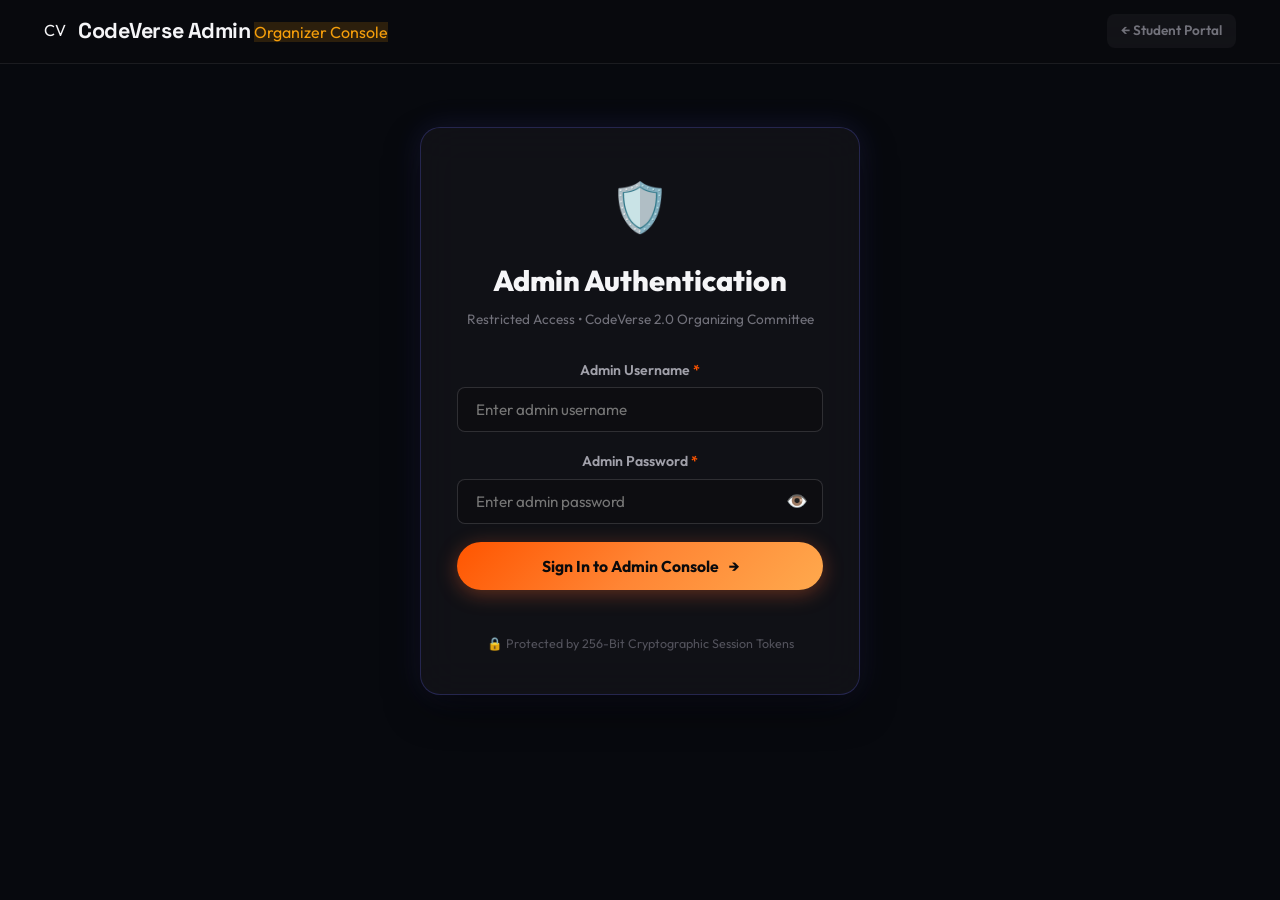
==== commit 673c9fe3: "Rename CodeVerse 2026 to CodeVerse 2.0" ====
--- a/public/admin.html
+++ b/public/admin.html
@@ -37,7 +37,7 @@
         <div id="nav-auth-controls" class="hidden auth-nav-group">
           <span class="user-greeting-badge">
             <span class="online-indicator"></span>
-            <span id="nav-user-display">Metaverse_Admin</span>
+            <span id="nav-user-display">Metaversity_Admin</span>
           </span>
           <button type="button" class="btn btn-primary btn-sm" id="btn-export-excel" title="Download Master Excel Workbook">
             📥 Export Excel (.xlsx)
@@ -56,7 +56,7 @@
       <div class="login-header">
         <div class="login-shield-icon">🛡️</div>
         <h1 class="login-title">Admin Authentication</h1>
-        <p class="login-subtitle">Restricted Access • CodeVerse 2026 Organizing Committee</p>
+        <p class="login-subtitle">Restricted Access • CodeVerse 2.0 Organizing Committee</p>
       </div>
 
       <div id="login-error-alert" class="login-alert hidden">
--- a/public/styles.css
+++ b/public/styles.css
@@ -863,10 +863,13 @@
 /* ================= PRIZES SECTION ================= */
 .prizes-grid {
   display: grid;
-  grid-template-columns: repeat(3, 1fr);
+  grid-template-columns: repeat(2, 1fr);
   gap: 24px;
   align-items: stretch;
   margin-bottom: 40px;
+  max-width: 900px;
+  margin-left: auto;
+  margin-right: auto;
 }
 
 .prize-card {
